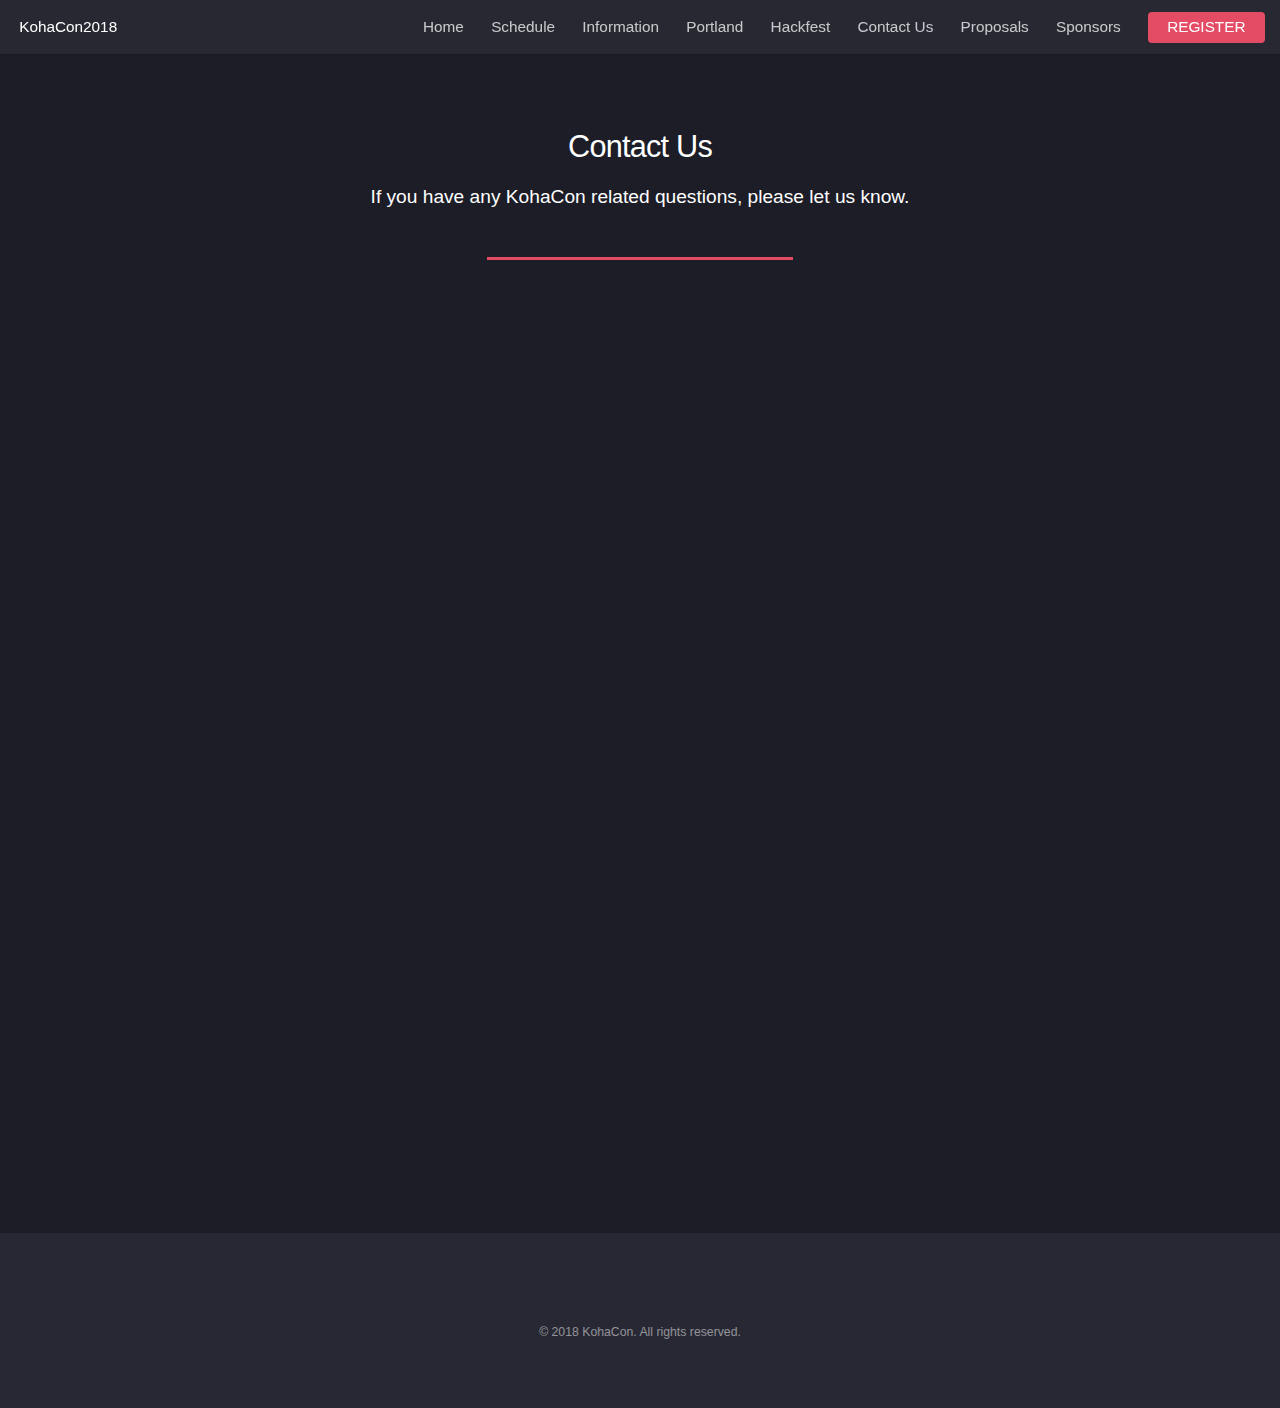
==== contactus.html @ a659f6de "Initial commit" ====
<!DOCTYPE HTML>
<!--
	Landed by HTML5 UP
	html5up.net | @ajlkn
	Free for personal and commercial use under the CCA 3.0 license (html5up.net/license)
-->
<html>
	<head>
		<title>Contact Us</title>
		<meta charset="utf-8" />
		<meta name="viewport" content="width=device-width, initial-scale=1" />
		<!--[if lte IE 8]><script src="assets/js/ie/html5shiv.js"></script><![endif]-->
		<link rel="stylesheet" href="assets/css/main.css" />
		<!--[if lte IE 9]><link rel="stylesheet" href="assets/css/ie9.css" /><![endif]-->
		<!--[if lte IE 8]><link rel="stylesheet" href="assets/css/ie8.css" /><![endif]-->
	</head>
	<body>
		<div id="page-wrapper">

			<!-- Header -->
				<header id="header">
					<h1 id="logo"><a href="index.html">KohaCon2018</a></h1>
					<nav id="nav">
						<ul>
							<li><a href="index.html">Home</a></li>
							<li><a href="schedule.html">Schedule</a></li>
							<li><a href="information.html">Information</a></li>
							<li><a href="portland.html">Portland</a></li>
							<li><a href="hackfest.html">Hackfest</a></li>
							<li><a href="contactus.html">Contact Us</a></li>
							<li><a href="proposals.html">Proposals</a></li>
							<li><a href="donations.html">Sponsors</a></li>

							<li><a href="register.html" class="button special">REGISTER</a></li>
						</ul>
					</nav>
				</header>

			<!-- Main -->
				<div id="main" class="wrapper style1">
					<div class="container">
						<header class="major">
							<h2>Contact Us</h2>
							<p>If you have any KohaCon related questions, please let us know.</p>
						</header>

						<!-- Content -->
							<section id="content">
								<div class="google-form">
								<iframe src="https://docs.google.com/forms/d/1QTYpqCBLuZ18MJgrO_ixpWnDklbpHomelHc7wBafeyw/viewform?embedded=true" width="1200" height="1000" frameborder="0" marginheight="0" marginwidth="0">Loading...</iframe>
								<div>
							</section>

					</div>
				</div>

			<!-- Footer -->
				<footer id="footer">
					
					<ul class="copyright">
						<li>&copy; 2018 KohaCon. All rights reserved.</li>
					</ul>
				</footer>

		</div>

		<!-- Scripts -->
			<script src="assets/js/jquery.min.js"></script>
			<script src="assets/js/jquery.scrolly.min.js"></script>
			<script src="assets/js/jquery.dropotron.min.js"></script>
			<script src="assets/js/jquery.scrollex.min.js"></script>
			<script src="assets/js/skel.min.js"></script>
			<script src="assets/js/util.js"></script>
			<!--[if lte IE 8]><script src="assets/js/ie/respond.min.js"></script><![endif]-->
			<script src="assets/js/main.js"></script>

	</body>
</html>
---- assets/css/main.css ----
@import url("font-awesome.min.css");

/*
	Landed by HTML5 UP
	html5up.net | @ajlkn
	Free for personal and commercial use under the CCA 3.0 license (html5up.net/license)
*/

/* Reset */

	html, body, div, span, applet, object, iframe, h1, h2, h3, h4, h5, h6, p, blockquote, pre, a, abbr, acronym, address, big, cite, code, del, dfn, em, img, ins, kbd, q, s, samp, small, strike, strong, sub, sup, tt, var, b, u, i, center, dl, dt, dd, ol, ul, li, fieldset, form, label, legend, table, caption, tbody, tfoot, thead, tr, th, td, article, aside, canvas, details, embed, figure, figcaption, footer, header, hgroup, menu, nav, output, ruby, section, summary, time, mark, audio, video {
		margin: 0;
		padding: 0;
		border: 0;
		font-size: 100%;
		font: inherit;
		vertical-align: baseline;
	}

	article, aside, details, figcaption, figure, footer, header, hgroup, menu, nav, section {
		display: block;
	}

	body {
		line-height: 1;
	}

	.content img {
		max-width: 100%;
	}
	
	ol, ul {
		list-style: none;
	}

	blockquote, q {
		quotes: none;
	}

	blockquote:before, blockquote:after, q:before, q:after {
		content: '';
		content: none;
	}

	table {
		border-collapse: collapse;
		border-spacing: 0;
	}

	body {
		-webkit-text-size-adjust: none;
	}

/* Box Model */

	*, *:before, *:after {
		-moz-box-sizing: border-box;
		-webkit-box-sizing: border-box;
		box-sizing: border-box;
	}

/* Containers */

	.container {
		margin-left: auto;
		margin-right: auto;
	}

	.container.\31 25\25 {
		width: 100%;
		max-width: 87.5em;
		min-width: 70em;
	}

	.container.\37 5\25 {
		width: 52.5em;
	}

	.container.\35 0\25 {
		width: 35em;
	}

	.container.\32 5\25 {
		width: 17.5em;
	}

	.container {
		width: 70em;
	}

	@media screen and (max-width: 1680px) {

		.container.\31 25\25 {
			width: 100%;
			max-width: 87.5em;
			min-width: 70em;
		}

		.container.\37 5\25 {
			width: 52.5em;
		}

		.container.\35 0\25 {
			width: 35em;
		}

		.container.\32 5\25 {
			width: 17.5em;
		}

		.container {
			width: 70em;
		}

	}

	@media screen and (max-width: 1280px) {

		.container.\31 25\25 {
			width: 100%;
			max-width: 112.5%;
			min-width: 90%;
		}

		.container.\37 5\25 {
			width: 67.5%;
		}

		.container.\35 0\25 {
			width: 45%;
		}

		.container.\32 5\25 {
			width: 22.5%;
		}

		.container {
			width: 90%;
		}

	}

	@media screen and (max-width: 980px) {

		.container.\31 25\25 {
			width: 100%;
			max-width: 125%;
			min-width: 100%;
		}

		.container.\37 5\25 {
			width: 75%;
		}

		.container.\35 0\25 {
			width: 50%;
		}

		.container.\32 5\25 {
			width: 25%;
		}

		.container {
			width: 100% !important;
		}

	}

	@media screen and (max-width: 736px) {

		.container.\31 25\25 {
			width: 100%;
			max-width: 125%;
			min-width: 100%;
		}

		.container.\37 5\25 {
			width: 75%;
		}

		.container.\35 0\25 {
			width: 50%;
		}

		.container.\32 5\25 {
			width: 25%;
		}

		.container {
			width: 100% !important;
		}

	}

	@media screen and (max-width: 480px) {

		.container.\31 25\25 {
			width: 100%;
			max-width: 125%;
			min-width: 100%;
		}

		.container.\37 5\25 {
			width: 75%;
		}

		.container.\35 0\25 {
			width: 50%;
		}

		.container.\32 5\25 {
			width: 25%;
		}

		.container {
			width: 100% !important;
		}

	}

/* Grid */

	.row {
		border-bottom: solid 1px transparent;
		-moz-box-sizing: border-box;
		-webkit-box-sizing: border-box;
		box-sizing: border-box;
	}

	.row > * {
		float: left;
		-moz-box-sizing: border-box;
		-webkit-box-sizing: border-box;
		box-sizing: border-box;
	}

	.row:after, .row:before {
		content: '';
		display: block;
		clear: both;
		height: 0;
	}

	.row.uniform > * > :first-child {
		margin-top: 0;
	}

	.row.uniform > * > :last-child {
		margin-bottom: 0;
	}

	.row.\30 \25 > * {
		padding: 0 0 0 0em;
	}

	.row.\30 \25 {
		margin: 0 0 -1px 0em;
	}

	.row.uniform.\30 \25 > * {
		padding: 0em 0 0 0em;
	}

	.row.uniform.\30 \25 {
		margin: 0em 0 -1px 0em;
	}

	.row > * {
		padding: 0 0 0 2.5em;
	}

	.row {
		margin: 0 0 -1px -2.5em;
	}

	.row.uniform > * {
		padding: 2.5em 0 0 2.5em;
	}

	.row.uniform {
		margin: -2.5em 0 -1px -2.5em;
	}

	.row.\32 00\25 > * {
		padding: 0 0 0 5em;
	}

	.row.\32 00\25 {
		margin: 0 0 -1px -5em;
	}

	.row.uniform.\32 00\25 > * {
		padding: 5em 0 0 5em;
	}

	.row.uniform.\32 00\25 {
		margin: -5em 0 -1px -5em;
	}

	.row.\31 50\25 > * {
		padding: 0 0 0 3.75em;
	}

	.row.\31 50\25 {
		margin: 0 0 -1px -3.75em;
	}

	.row.uniform.\31 50\25 > * {
		padding: 3.75em 0 0 3.75em;
	}

	.row.uniform.\31 50\25 {
		margin: -3.75em 0 -1px -3.75em;
	}

	.row.\35 0\25 > * {
		padding: 0 0 0 1.25em;
	}

	.row.\35 0\25 {
		margin: 0 0 -1px -1.25em;
	}

	.row.uniform.\35 0\25 > * {
		padding: 1.25em 0 0 1.25em;
	}

	.row.uniform.\35 0\25 {
		margin: -1.25em 0 -1px -1.25em;
	}

	.row.\32 5\25 > * {
		padding: 0 0 0 0.625em;
	}

	.row.\32 5\25 {
		margin: 0 0 -1px -0.625em;
	}

	.row.uniform.\32 5\25 > * {
		padding: 0.625em 0 0 0.625em;
	}

	.row.uniform.\32 5\25 {
		margin: -0.625em 0 -1px -0.625em;
	}

	.\31 2u, .\31 2u\24 {
		width: 100%;
		clear: none;
		margin-left: 0;
	}

	.\31 1u, .\31 1u\24 {
		width: 91.6666666667%;
		clear: none;
		margin-left: 0;
	}

	.\31 0u, .\31 0u\24 {
		width: 83.3333333333%;
		clear: none;
		margin-left: 0;
	}

	.\39 u, .\39 u\24 {
		width: 75%;
		clear: none;
		margin-left: 0;
	}

	.\38 u, .\38 u\24 {
		width: 66.6666666667%;
		clear: none;
		margin-left: 0;
	}

	.\37 u, .\37 u\24 {
		width: 58.3333333333%;
		clear: none;
		margin-left: 0;
	}

	.\36 u, .\36 u\24 {
		width: 50%;
		clear: none;
		margin-left: 0;
	}

	.\35 u, .\35 u\24 {
		width: 41.6666666667%;
		clear: none;
		margin-left: 0;
	}

	.\34 u, .\34 u\24 {
		width: 33.3333333333%;
		clear: none;
		margin-left: 0;
	}

	.\33 u, .\33 u\24 {
		width: 25%;
		clear: none;
		margin-left: 0;
	}

	.\32 u, .\32 u\24 {
		width: 16.6666666667%;
		clear: none;
		margin-left: 0;
	}

	.\31 u, .\31 u\24 {
		width: 8.3333333333%;
		clear: none;
		margin-left: 0;
	}

	.\31 2u\24 + *,
	.\31 1u\24 + *,
	.\31 0u\24 + *,
	.\39 u\24 + *,
	.\38 u\24 + *,
	.\37 u\24 + *,
	.\36 u\24 + *,
	.\35 u\24 + *,
	.\34 u\24 + *,
	.\33 u\24 + *,
	.\32 u\24 + *,
	.\31 u\24 + * {
		clear: left;
	}

	.\-11u {
		margin-left: 91.66667%;
	}

	.\-10u {
		margin-left: 83.33333%;
	}

	.\-9u {
		margin-left: 75%;
	}

	.\-8u {
		margin-left: 66.66667%;
	}

	.\-7u {
		margin-left: 58.33333%;
	}

	.\-6u {
		margin-left: 50%;
	}

	.\-5u {
		margin-left: 41.66667%;
	}

	.\-4u {
		margin-left: 33.33333%;
	}

	.\-3u {
		margin-left: 25%;
	}

	.\-2u {
		margin-left: 16.66667%;
	}

	.\-1u {
		margin-left: 8.33333%;
	}

	@media screen and (max-width: 1680px) {

		.row > * {
			padding: 0 0 0 2.5em;
		}

		.row {
			margin: 0 0 -1px -2.5em;
		}

		.row.uniform > * {
			padding: 2.5em 0 0 2.5em;
		}

		.row.uniform {
			margin: -2.5em 0 -1px -2.5em;
		}

		.row.\32 00\25 > * {
			padding: 0 0 0 5em;
		}

		.row.\32 00\25 {
			margin: 0 0 -1px -5em;
		}

		.row.uniform.\32 00\25 > * {
			padding: 5em 0 0 5em;
		}

		.row.uniform.\32 00\25 {
			margin: -5em 0 -1px -5em;
		}

		.row.\31 50\25 > * {
			padding: 0 0 0 3.75em;
		}

		.row.\31 50\25 {
			margin: 0 0 -1px -3.75em;
		}

		.row.uniform.\31 50\25 > * {
			padding: 3.75em 0 0 3.75em;
		}

		.row.uniform.\31 50\25 {
			margin: -3.75em 0 -1px -3.75em;
		}

		.row.\35 0\25 > * {
			padding: 0 0 0 1.25em;
		}

		.row.\35 0\25 {
			margin: 0 0 -1px -1.25em;
		}

		.row.uniform.\35 0\25 > * {
			padding: 1.25em 0 0 1.25em;
		}

		.row.uniform.\35 0\25 {
			margin: -1.25em 0 -1px -1.25em;
		}

		.row.\32 5\25 > * {
			padding: 0 0 0 0.625em;
		}

		.row.\32 5\25 {
			margin: 0 0 -1px -0.625em;
		}

		.row.uniform.\32 5\25 > * {
			padding: 0.625em 0 0 0.625em;
		}

		.row.uniform.\32 5\25 {
			margin: -0.625em 0 -1px -0.625em;
		}

		.\31 2u\28xlarge\29, .\31 2u\24\28xlarge\29 {
			width: 100%;
			clear: none;
			margin-left: 0;
		}

		.\31 1u\28xlarge\29, .\31 1u\24\28xlarge\29 {
			width: 91.6666666667%;
			clear: none;
			margin-left: 0;
		}

		.\31 0u\28xlarge\29, .\31 0u\24\28xlarge\29 {
			width: 83.3333333333%;
			clear: none;
			margin-left: 0;
		}

		.\39 u\28xlarge\29, .\39 u\24\28xlarge\29 {
			width: 75%;
			clear: none;
			margin-left: 0;
		}

		.\38 u\28xlarge\29, .\38 u\24\28xlarge\29 {
			width: 66.6666666667%;
			clear: none;
			margin-left: 0;
		}

		.\37 u\28xlarge\29, .\37 u\24\28xlarge\29 {
			width: 58.3333333333%;
			clear: none;
			margin-left: 0;
		}

		.\36 u\28xlarge\29, .\36 u\24\28xlarge\29 {
			width: 50%;
			clear: none;
			margin-left: 0;
		}

		.\35 u\28xlarge\29, .\35 u\24\28xlarge\29 {
			width: 41.6666666667%;
			clear: none;
			margin-left: 0;
		}

		.\34 u\28xlarge\29, .\34 u\24\28xlarge\29 {
			width: 33.3333333333%;
			clear: none;
			margin-left: 0;
		}

		.\33 u\28xlarge\29, .\33 u\24\28xlarge\29 {
			width: 25%;
			clear: none;
			margin-left: 0;
		}

		.\32 u\28xlarge\29, .\32 u\24\28xlarge\29 {
			width: 16.6666666667%;
			clear: none;
			margin-left: 0;
		}

		.\31 u\28xlarge\29, .\31 u\24\28xlarge\29 {
			width: 8.3333333333%;
			clear: none;
			margin-left: 0;
		}

		.\31 2u\24\28xlarge\29 + *,
		.\31 1u\24\28xlarge\29 + *,
		.\31 0u\24\28xlarge\29 + *,
		.\39 u\24\28xlarge\29 + *,
		.\38 u\24\28xlarge\29 + *,
		.\37 u\24\28xlarge\29 + *,
		.\36 u\24\28xlarge\29 + *,
		.\35 u\24\28xlarge\29 + *,
		.\34 u\24\28xlarge\29 + *,
		.\33 u\24\28xlarge\29 + *,
		.\32 u\24\28xlarge\29 + *,
		.\31 u\24\28xlarge\29 + * {
			clear: left;
		}

		.\-11u\28xlarge\29 {
			margin-left: 91.66667%;
		}

		.\-10u\28xlarge\29 {
			margin-left: 83.33333%;
		}

		.\-9u\28xlarge\29 {
			margin-left: 75%;
		}

		.\-8u\28xlarge\29 {
			margin-left: 66.66667%;
		}

		.\-7u\28xlarge\29 {
			margin-left: 58.33333%;
		}

		.\-6u\28xlarge\29 {
			margin-left: 50%;
		}

		.\-5u\28xlarge\29 {
			margin-left: 41.66667%;
		}

		.\-4u\28xlarge\29 {
			margin-left: 33.33333%;
		}

		.\-3u\28xlarge\29 {
			margin-left: 25%;
		}

		.\-2u\28xlarge\29 {
			margin-left: 16.66667%;
		}

		.\-1u\28xlarge\29 {
			margin-left: 8.33333%;
		}

	}

	@media screen and (max-width: 1280px) {

		.row > * {
			padding: 0 0 0 2.5em;
		}

		.row {
			margin: 0 0 -1px -2.5em;
		}

		.row.uniform > * {
			padding: 2.5em 0 0 2.5em;
		}

		.row.uniform {
			margin: -2.5em 0 -1px -2.5em;
		}

		.row.\32 00\25 > * {
			padding: 0 0 0 5em;
		}

		.row.\32 00\25 {
			margin: 0 0 -1px -5em;
		}

		.row.uniform.\32 00\25 > * {
			padding: 5em 0 0 5em;
		}

		.row.uniform.\32 00\25 {
			margin: -5em 0 -1px -5em;
		}

		.row.\31 50\25 > * {
			padding: 0 0 0 3.75em;
		}

		.row.\31 50\25 {
			margin: 0 0 -1px -3.75em;
		}

		.row.uniform.\31 50\25 > * {
			padding: 3.75em 0 0 3.75em;
		}

		.row.uniform.\31 50\25 {
			margin: -3.75em 0 -1px -3.75em;
		}

		.row.\35 0\25 > * {
			padding: 0 0 0 1.25em;
		}

		.row.\35 0\25 {
			margin: 0 0 -1px -1.25em;
		}

		.row.uniform.\35 0\25 > * {
			padding: 1.25em 0 0 1.25em;
		}

		.row.uniform.\35 0\25 {
			margin: -1.25em 0 -1px -1.25em;
		}

		.row.\32 5\25 > * {
			padding: 0 0 0 0.625em;
		}

		.row.\32 5\25 {
			margin: 0 0 -1px -0.625em;
		}

		.row.uniform.\32 5\25 > * {
			padding: 0.625em 0 0 0.625em;
		}

		.row.uniform.\32 5\25 {
			margin: -0.625em 0 -1px -0.625em;
		}

		.\31 2u\28large\29, .\31 2u\24\28large\29 {
			width: 100%;
			clear: none;
			margin-left: 0;
		}

		.\31 1u\28large\29, .\31 1u\24\28large\29 {
			width: 91.6666666667%;
			clear: none;
			margin-left: 0;
		}

		.\31 0u\28large\29, .\31 0u\24\28large\29 {
			width: 83.3333333333%;
			clear: none;
			margin-left: 0;
		}

		.\39 u\28large\29, .\39 u\24\28large\29 {
			width: 75%;
			clear: none;
			margin-left: 0;
		}

		.\38 u\28large\29, .\38 u\24\28large\29 {
			width: 66.6666666667%;
			clear: none;
			margin-left: 0;
		}

		.\37 u\28large\29, .\37 u\24\28large\29 {
			width: 58.3333333333%;
			clear: none;
			margin-left: 0;
		}

		.\36 u\28large\29, .\36 u\24\28large\29 {
			width: 50%;
			clear: none;
			margin-left: 0;
		}

		.\35 u\28large\29, .\35 u\24\28large\29 {
			width: 41.6666666667%;
			clear: none;
			margin-left: 0;
		}

		.\34 u\28large\29, .\34 u\24\28large\29 {
			width: 33.3333333333%;
			clear: none;
			margin-left: 0;
		}

		.\33 u\28large\29, .\33 u\24\28large\29 {
			width: 25%;
			clear: none;
			margin-left: 0;
		}

		.\32 u\28large\29, .\32 u\24\28large\29 {
			width: 16.6666666667%;
			clear: none;
			margin-left: 0;
		}

		.\31 u\28large\29, .\31 u\24\28large\29 {
			width: 8.3333333333%;
			clear: none;
			margin-left: 0;
		}

		.\31 2u\24\28large\29 + *,
		.\31 1u\24\28large\29 + *,
		.\31 0u\24\28large\29 + *,
		.\39 u\24\28large\29 + *,
		.\38 u\24\28large\29 + *,
		.\37 u\24\28large\29 + *,
		.\36 u\24\28large\29 + *,
		.\35 u\24\28large\29 + *,
		.\34 u\24\28large\29 + *,
		.\33 u\24\28large\29 + *,
		.\32 u\24\28large\29 + *,
		.\31 u\24\28large\29 + * {
			clear: left;
		}

		.\-11u\28large\29 {
			margin-left: 91.66667%;
		}

		.\-10u\28large\29 {
			margin-left: 83.33333%;
		}

		.\-9u\28large\29 {
			margin-left: 75%;
		}

		.\-8u\28large\29 {
			margin-left: 66.66667%;
		}

		.\-7u\28large\29 {
			margin-left: 58.33333%;
		}

		.\-6u\28large\29 {
			margin-left: 50%;
		}

		.\-5u\28large\29 {
			margin-left: 41.66667%;
		}

		.\-4u\28large\29 {
			margin-left: 33.33333%;
		}

		.\-3u\28large\29 {
			margin-left: 25%;
		}

		.\-2u\28large\29 {
			margin-left: 16.66667%;
		}

		.\-1u\28large\29 {
			margin-left: 8.33333%;
		}

	}

	@media screen and (max-width: 980px) {

		.row > * {
			padding: 0 0 0 2.5em;
		}

		.row {
			margin: 0 0 -1px -2.5em;
		}

		.row.uniform > * {
			padding: 2.5em 0 0 2.5em;
		}

		.row.uniform {
			margin: -2.5em 0 -1px -2.5em;
		}

		.row.\32 00\25 > * {
			padding: 0 0 0 5em;
		}

		.row.\32 00\25 {
			margin: 0 0 -1px -5em;
		}

		.row.uniform.\32 00\25 > * {
			padding: 5em 0 0 5em;
		}

		.row.uniform.\32 00\25 {
			margin: -5em 0 -1px -5em;
		}

		.row.\31 50\25 > * {
			padding: 0 0 0 3.75em;
		}

		.row.\31 50\25 {
			margin: 0 0 -1px -3.75em;
		}

		.row.uniform.\31 50\25 > * {
			padding: 3.75em 0 0 3.75em;
		}

		.row.uniform.\31 50\25 {
			margin: -3.75em 0 -1px -3.75em;
		}

		.row.\35 0\25 > * {
			padding: 0 0 0 1.25em;
		}

		.row.\35 0\25 {
			margin: 0 0 -1px -1.25em;
		}

		.row.uniform.\35 0\25 > * {
			padding: 1.25em 0 0 1.25em;
		}

		.row.uniform.\35 0\25 {
			margin: -1.25em 0 -1px -1.25em;
		}

		.row.\32 5\25 > * {
			padding: 0 0 0 0.625em;
		}

		.row.\32 5\25 {
			margin: 0 0 -1px -0.625em;
		}

		.row.uniform.\32 5\25 > * {
			padding: 0.625em 0 0 0.625em;
		}

		.row.uniform.\32 5\25 {
			margin: -0.625em 0 -1px -0.625em;
		}

		.\31 2u\28medium\29, .\31 2u\24\28medium\29 {
			width: 100%;
			clear: none;
			margin-left: 0;
		}

		.\31 1u\28medium\29, .\31 1u\24\28medium\29 {
			width: 91.6666666667%;
			clear: none;
			margin-left: 0;
		}

		.\31 0u\28medium\29, .\31 0u\24\28medium\29 {
			width: 83.3333333333%;
			clear: none;
			margin-left: 0;
		}

		.\39 u\28medium\29, .\39 u\24\28medium\29 {
			width: 75%;
			clear: none;
			margin-left: 0;
		}

		.\38 u\28medium\29, .\38 u\24\28medium\29 {
			width: 66.6666666667%;
			clear: none;
			margin-left: 0;
		}

		.\37 u\28medium\29, .\37 u\24\28medium\29 {
			width: 58.3333333333%;
			clear: none;
			margin-left: 0;
		}

		.\36 u\28medium\29, .\36 u\24\28medium\29 {
			width: 50%;
			clear: none;
			margin-left: 0;
		}

		.\35 u\28medium\29, .\35 u\24\28medium\29 {
			width: 41.6666666667%;
			clear: none;
			margin-left: 0;
		}

		.\34 u\28medium\29, .\34 u\24\28medium\29 {
			width: 33.3333333333%;
			clear: none;
			margin-left: 0;
		}

		.\33 u\28medium\29, .\33 u\24\28medium\29 {
			width: 25%;
			clear: none;
			margin-left: 0;
		}

		.\32 u\28medium\29, .\32 u\24\28medium\29 {
			width: 16.6666666667%;
			clear: none;
			margin-left: 0;
		}

		.\31 u\28medium\29, .\31 u\24\28medium\29 {
			width: 8.3333333333%;
			clear: none;
			margin-left: 0;
		}

		.\31 2u\24\28medium\29 + *,
		.\31 1u\24\28medium\29 + *,
		.\31 0u\24\28medium\29 + *,
		.\39 u\24\28medium\29 + *,
		.\38 u\24\28medium\29 + *,
		.\37 u\24\28medium\29 + *,
		.\36 u\24\28medium\29 + *,
		.\35 u\24\28medium\29 + *,
		.\34 u\24\28medium\29 + *,
		.\33 u\24\28medium\29 + *,
		.\32 u\24\28medium\29 + *,
		.\31 u\24\28medium\29 + * {
			clear: left;
		}

		.\-11u\28medium\29 {
			margin-left: 91.66667%;
		}

		.\-10u\28medium\29 {
			margin-left: 83.33333%;
		}

		.\-9u\28medium\29 {
			margin-left: 75%;
		}

		.\-8u\28medium\29 {
			margin-left: 66.66667%;
		}

		.\-7u\28medium\29 {
			margin-left: 58.33333%;
		}

		.\-6u\28medium\29 {
			margin-left: 50%;
		}

		.\-5u\28medium\29 {
			margin-left: 41.66667%;
		}

		.\-4u\28medium\29 {
			margin-left: 33.33333%;
		}

		.\-3u\28medium\29 {
			margin-left: 25%;
		}

		.\-2u\28medium\29 {
			margin-left: 16.66667%;
		}

		.\-1u\28medium\29 {
			margin-left: 8.33333%;
		}

	}

	@media screen and (max-width: 736px) {

		.row > * {
			padding: 0 0 0 2.5em;
		}

		.row {
			margin: 0 0 -1px -2.5em;
		}

		.row.uniform > * {
			padding: 2.5em 0 0 2.5em;
		}

		.row.uniform {
			margin: -2.5em 0 -1px -2.5em;
		}

		.row.\32 00\25 > * {
			padding: 0 0 0 5em;
		}

		.row.\32 00\25 {
			margin: 0 0 -1px -5em;
		}

		.row.uniform.\32 00\25 > * {
			padding: 5em 0 0 5em;
		}

		.row.uniform.\32 00\25 {
			margin: -5em 0 -1px -5em;
		}

		.row.\31 50\25 > * {
			padding: 0 0 0 3.75em;
		}

		.row.\31 50\25 {
			margin: 0 0 -1px -3.75em;
		}

		.row.uniform.\31 50\25 > * {
			padding: 3.75em 0 0 3.75em;
		}

		.row.uniform.\31 50\25 {
			margin: -3.75em 0 -1px -3.75em;
		}

		.row.\35 0\25 > * {
			padding: 0 0 0 1.25em;
		}

		.row.\35 0\25 {
			margin: 0 0 -1px -1.25em;
		}

		.row.uniform.\35 0\25 > * {
			padding: 1.25em 0 0 1.25em;
		}

		.row.uniform.\35 0\25 {
			margin: -1.25em 0 -1px -1.25em;
		}

		.row.\32 5\25 > * {
			padding: 0 0 0 0.625em;
		}

		.row.\32 5\25 {
			margin: 0 0 -1px -0.625em;
		}

		.row.uniform.\32 5\25 > * {
			padding: 0.625em 0 0 0.625em;
		}

		.row.uniform.\32 5\25 {
			margin: -0.625em 0 -1px -0.625em;
		}

		.\31 2u\28small\29, .\31 2u\24\28small\29 {
			width: 100%;
			clear: none;
			margin-left: 0;
		}

		.\31 1u\28small\29, .\31 1u\24\28small\29 {
			width: 91.6666666667%;
			clear: none;
			margin-left: 0;
		}

		.\31 0u\28small\29, .\31 0u\24\28small\29 {
			width: 83.3333333333%;
			clear: none;
			margin-left: 0;
		}

		.\39 u\28small\29, .\39 u\24\28small\29 {
			width: 75%;
			clear: none;
			margin-left: 0;
		}

		.\38 u\28small\29, .\38 u\24\28small\29 {
			width: 66.6666666667%;
			clear: none;
			margin-left: 0;
		}

		.\37 u\28small\29, .\37 u\24\28small\29 {
			width: 58.3333333333%;
			clear: none;
			margin-left: 0;
		}

		.\36 u\28small\29, .\36 u\24\28small\29 {
			width: 50%;
			clear: none;
			margin-left: 0;
		}

		.\35 u\28small\29, .\35 u\24\28small\29 {
			width: 41.6666666667%;
			clear: none;
			margin-left: 0;
		}

		.\34 u\28small\29, .\34 u\24\28small\29 {
			width: 33.3333333333%;
			clear: none;
			margin-left: 0;
		}

		.\33 u\28small\29, .\33 u\24\28small\29 {
			width: 25%;
			clear: none;
			margin-left: 0;
		}

		.\32 u\28small\29, .\32 u\24\28small\29 {
			width: 16.6666666667%;
			clear: none;
			margin-left: 0;
		}

		.\31 u\28small\29, .\31 u\24\28small\29 {
			width: 8.3333333333%;
			clear: none;
			margin-left: 0;
		}

		.\31 2u\24\28small\29 + *,
		.\31 1u\24\28small\29 + *,
		.\31 0u\24\28small\29 + *,
		.\39 u\24\28small\29 + *,
		.\38 u\24\28small\29 + *,
		.\37 u\24\28small\29 + *,
		.\36 u\24\28small\29 + *,
		.\35 u\24\28small\29 + *,
		.\34 u\24\28small\29 + *,
		.\33 u\24\28small\29 + *,
		.\32 u\24\28small\29 + *,
		.\31 u\24\28small\29 + * {
			clear: left;
		}

		.\-11u\28small\29 {
			margin-left: 91.66667%;
		}

		.\-10u\28small\29 {
			margin-left: 83.33333%;
		}

		.\-9u\28small\29 {
			margin-left: 75%;
		}

		.\-8u\28small\29 {
			margin-left: 66.66667%;
		}

		.\-7u\28small\29 {
			margin-left: 58.33333%;
		}

		.\-6u\28small\29 {
			margin-left: 50%;
		}

		.\-5u\28small\29 {
			margin-left: 41.66667%;
		}

		.\-4u\28small\29 {
			margin-left: 33.33333%;
		}

		.\-3u\28small\29 {
			margin-left: 25%;
		}

		.\-2u\28small\29 {
			margin-left: 16.66667%;
		}

		.\-1u\28small\29 {
			margin-left: 8.33333%;
		}

	}

	@media screen and (max-width: 480px) {

		.row > * {
			padding: 0 0 0 2.5em;
		}

		.row {
			margin: 0 0 -1px -2.5em;
		}

		.row.uniform > * {
			padding: 2.5em 0 0 2.5em;
		}

		.row.uniform {
			margin: -2.5em 0 -1px -2.5em;
		}

		.row.\32 00\25 > * {
			padding: 0 0 0 5em;
		}

		.row.\32 00\25 {
			margin: 0 0 -1px -5em;
		}

		.row.uniform.\32 00\25 > * {
			padding: 5em 0 0 5em;
		}

		.row.uniform.\32 00\25 {
			margin: -5em 0 -1px -5em;
		}

		.row.\31 50\25 > * {
			padding: 0 0 0 3.75em;
		}

		.row.\31 50\25 {
			margin: 0 0 -1px -3.75em;
		}

		.row.uniform.\31 50\25 > * {
			padding: 3.75em 0 0 3.75em;
		}

		.row.uniform.\31 50\25 {
			margin: -3.75em 0 -1px -3.75em;
		}

		.row.\35 0\25 > * {
			padding: 0 0 0 1.25em;
		}

		.row.\35 0\25 {
			margin: 0 0 -1px -1.25em;
		}

		.row.uniform.\35 0\25 > * {
			padding: 1.25em 0 0 1.25em;
		}

		.row.uniform.\35 0\25 {
			margin: -1.25em 0 -1px -1.25em;
		}

		.row.\32 5\25 > * {
			padding: 0 0 0 0.625em;
		}

		.row.\32 5\25 {
			margin: 0 0 -1px -0.625em;
		}

		.row.uniform.\32 5\25 > * {
			padding: 0.625em 0 0 0.625em;
		}

		.row.uniform.\32 5\25 {
			margin: -0.625em 0 -1px -0.625em;
		}

		.\31 2u\28xsmall\29, .\31 2u\24\28xsmall\29 {
			width: 100%;
			clear: none;
			margin-left: 0;
		}

		.\31 1u\28xsmall\29, .\31 1u\24\28xsmall\29 {
			width: 91.6666666667%;
			clear: none;
			margin-left: 0;
		}

		.\31 0u\28xsmall\29, .\31 0u\24\28xsmall\29 {
			width: 83.3333333333%;
			clear: none;
			margin-left: 0;
		}

		.\39 u\28xsmall\29, .\39 u\24\28xsmall\29 {
			width: 75%;
			clear: none;
			margin-left: 0;
		}

		.\38 u\28xsmall\29, .\38 u\24\28xsmall\29 {
			width: 66.6666666667%;
			clear: none;
			margin-left: 0;
		}

		.\37 u\28xsmall\29, .\37 u\24\28xsmall\29 {
			width: 58.3333333333%;
			clear: none;
			margin-left: 0;
		}

		.\36 u\28xsmall\29, .\36 u\24\28xsmall\29 {
			width: 50%;
			clear: none;
			margin-left: 0;
		}

		.\35 u\28xsmall\29, .\35 u\24\28xsmall\29 {
			width: 41.6666666667%;
			clear: none;
			margin-left: 0;
		}

		.\34 u\28xsmall\29, .\34 u\24\28xsmall\29 {
			width: 33.3333333333%;
			clear: none;
			margin-left: 0;
		}

		.\33 u\28xsmall\29, .\33 u\24\28xsmall\29 {
			width: 25%;
			clear: none;
			margin-left: 0;
		}

		.\32 u\28xsmall\29, .\32 u\24\28xsmall\29 {
			width: 16.6666666667%;
			clear: none;
			margin-left: 0;
		}

		.\31 u\28xsmall\29, .\31 u\24\28xsmall\29 {
			width: 8.3333333333%;
			clear: none;
			margin-left: 0;
		}

		.\31 2u\24\28xsmall\29 + *,
		.\31 1u\24\28xsmall\29 + *,
		.\31 0u\24\28xsmall\29 + *,
		.\39 u\24\28xsmall\29 + *,
		.\38 u\24\28xsmall\29 + *,
		.\37 u\24\28xsmall\29 + *,
		.\36 u\24\28xsmall\29 + *,
		.\35 u\24\28xsmall\29 + *,
		.\34 u\24\28xsmall\29 + *,
		.\33 u\24\28xsmall\29 + *,
		.\32 u\24\28xsmall\29 + *,
		.\31 u\24\28xsmall\29 + * {
			clear: left;
		}

		.\-11u\28xsmall\29 {
			margin-left: 91.66667%;
		}

		.\-10u\28xsmall\29 {
			margin-left: 83.33333%;
		}

		.\-9u\28xsmall\29 {
			margin-left: 75%;
		}

		.\-8u\28xsmall\29 {
			margin-left: 66.66667%;
		}

		.\-7u\28xsmall\29 {
			margin-left: 58.33333%;
		}

		.\-6u\28xsmall\29 {
			margin-left: 50%;
		}

		.\-5u\28xsmall\29 {
			margin-left: 41.66667%;
		}

		.\-4u\28xsmall\29 {
			margin-left: 33.33333%;
		}

		.\-3u\28xsmall\29 {
			margin-left: 25%;
		}

		.\-2u\28xsmall\29 {
			margin-left: 16.66667%;
		}

		.\-1u\28xsmall\29 {
			margin-left: 8.33333%;
		}

	}

/* Basic */

	html, body {
		background: #1c1d26;
	}

	body.is-loading *, body.is-loading *:before, body.is-loading *:after {
		-moz-animation: none !important;
		-webkit-animation: none !important;
		-ms-animation: none !important;
		animation: none !important;
		-moz-transition: none !important;
		-webkit-transition: none !important;
		-ms-transition: none !important;
		transition: none !important;
	}

	body, input, select, textarea {
		color: rgba(255, 255, 255, 0.75);
		font-family: "Roboto", Helvetica, sans-serif;
		font-size: 15pt;
		font-weight: 100;
		line-height: 1.75em;
	}

	a {
		-moz-transition: border-color 0.2s ease-in-out, color 0.2s ease-in-out;
		-webkit-transition: border-color 0.2s ease-in-out, color 0.2s ease-in-out;
		-ms-transition: border-color 0.2s ease-in-out, color 0.2s ease-in-out;
		transition: border-color 0.2s ease-in-out, color 0.2s ease-in-out;
		border-bottom: dotted 1px;
		color: #e44c65;
		text-decoration: none;
	}

		a:hover {
			color: #e44c65 !important;
			border-bottom-color: transparent;
		}

	strong, b {
		color: #ffffff;
		font-weight: 300;
	}

	em, i {
		font-style: italic;
	}

	p {
		margin: 0 0 2em 0;
	}

	h1, h2, h3, h4, h5, h6 {
		color: #ffffff;
		font-weight: 300;
		line-height: 1em;
		margin: 0 0 1em 0;
	}

		h1 a, h2 a, h3 a, h4 a, h5 a, h6 a {
			color: inherit;
			border: 0;
		}

	h2 {
		font-size: 2em;
		line-height: 1.5em;
		letter-spacing: -0.025em;
	}

	h3 {
		font-size: 1.35em;
		line-height: 1.5em;
	}

	h4 {
		font-size: 1.1em;
		line-height: 1.5em;
	}

	h5 {
		font-size: 0.9em;
		line-height: 1.5em;
	}

	h6 {
		font-size: 0.7em;
		line-height: 1.5em;
	}

	sub {
		font-size: 0.8em;
		position: relative;
		top: 0.5em;
	}

	sup {
		font-size: 0.8em;
		position: relative;
		top: -0.5em;
	}

	hr {
		border: 0;
		border-bottom: solid 1px rgba(255, 255, 255, 0.3);
		margin: 3em 0;
	}

		hr.major {
			margin: 4em 0;
		}

	blockquote {
		border-left: solid 4px rgba(255, 255, 255, 0.3);
		font-style: italic;
		margin: 0 0 2em 0;
		padding: 0.5em 0 0.5em 2em;
	}

	code {
		background: rgba(255, 255, 255, 0.075);
		border-radius: 4px;
		font-family: "Courier New", monospace;
		font-size: 0.9em;
		margin: 0 0.25em;
		padding: 0.25em 0.65em;
	}

	pre {
		-webkit-overflow-scrolling: touch;
		font-family: "Courier New", monospace;
		font-size: 0.9em;
		margin: 0 0 2em 0;
	}

		pre code {
			display: block;
			line-height: 1.75em;
			padding: 1em 1.5em;
			overflow-x: auto;
		}

	.align-left {
		text-align: left;
	}

	.align-center {
		text-align: center;
	}

	.align-right {
		text-align: right;
	}

/* Loader */

	@-moz-keyframes spinner-show {
		0% {
			opacity: 0;
		}

		100% {
			opacity: 1;
		}
	}

	@-webkit-keyframes spinner-show {
		0% {
			opacity: 0;
		}

		100% {
			opacity: 1;
		}
	}

	@-ms-keyframes spinner-show {
		0% {
			opacity: 0;
		}

		100% {
			opacity: 1;
		}
	}

	@keyframes spinner-show {
		0% {
			opacity: 0;
		}

		100% {
			opacity: 1;
		}
	}

	@-moz-keyframes spinner-hide {
		0% {
			color: rgba(255, 255, 255, 0.15);
			z-index: 100001;
			-moz-transform: scale(1) rotate(0deg);
			-webkit-transform: scale(1) rotate(0deg);
			-ms-transform: scale(1) rotate(0deg);
			transform: scale(1) rotate(0deg);
		}

		99% {
			color: #1c1d26;
			z-index: 100001;
			-moz-transform: scale(0.5) rotate(360deg);
			-webkit-transform: scale(0.5) rotate(360deg);
			-ms-transform: scale(0.5) rotate(360deg);
			transform: scale(0.5) rotate(360deg);
		}

		100% {
			color: #1c1d26;
			z-index: -1;
			-moz-transform: scale(0.5) rotate(360deg);
			-webkit-transform: scale(0.5) rotate(360deg);
			-ms-transform: scale(0.5) rotate(360deg);
			transform: scale(0.5) rotate(360deg);
		}
	}

	@-webkit-keyframes spinner-hide {
		0% {
			color: rgba(255, 255, 255, 0.15);
			z-index: 100001;
			-moz-transform: scale(1) rotate(0deg);
			-webkit-transform: scale(1) rotate(0deg);
			-ms-transform: scale(1) rotate(0deg);
			transform: scale(1) rotate(0deg);
		}

		99% {
			color: #1c1d26;
			z-index: 100001;
			-moz-transform: scale(0.5) rotate(360deg);
			-webkit-transform: scale(0.5) rotate(360deg);
			-ms-transform: scale(0.5) rotate(360deg);
			transform: scale(0.5) rotate(360deg);
		}

		100% {
			color: #1c1d26;
			z-index: -1;
			-moz-transform: scale(0.5) rotate(360deg);
			-webkit-transform: scale(0.5) rotate(360deg);
			-ms-transform: scale(0.5) rotate(360deg);
			transform: scale(0.5) rotate(360deg);
		}
	}

	@-ms-keyframes spinner-hide {
		0% {
			color: rgba(255, 255, 255, 0.15);
			z-index: 100001;
			-moz-transform: scale(1) rotate(0deg);
			-webkit-transform: scale(1) rotate(0deg);
			-ms-transform: scale(1) rotate(0deg);
			transform: scale(1) rotate(0deg);
		}

		99% {
			color: #1c1d26;
			z-index: 100001;
			-moz-transform: scale(0.5) rotate(360deg);
			-webkit-transform: scale(0.5) rotate(360deg);
			-ms-transform: scale(0.5) rotate(360deg);
			transform: scale(0.5) rotate(360deg);
		}

		100% {
			color: #1c1d26;
			z-index: -1;
			-moz-transform: scale(0.5) rotate(360deg);
			-webkit-transform: scale(0.5) rotate(360deg);
			-ms-transform: scale(0.5) rotate(360deg);
			transform: scale(0.5) rotate(360deg);
		}
	}

	@keyframes spinner-hide {
		0% {
			color: rgba(255, 255, 255, 0.15);
			z-index: 100001;
			-moz-transform: scale(1) rotate(0deg);
			-webkit-transform: scale(1) rotate(0deg);
			-ms-transform: scale(1) rotate(0deg);
			transform: scale(1) rotate(0deg);
		}

		99% {
			color: #1c1d26;
			z-index: 100001;
			-moz-transform: scale(0.5) rotate(360deg);
			-webkit-transform: scale(0.5) rotate(360deg);
			-ms-transform: scale(0.5) rotate(360deg);
			transform: scale(0.5) rotate(360deg);
		}

		100% {
			color: #1c1d26;
			z-index: -1;
			-moz-transform: scale(0.5) rotate(360deg);
			-webkit-transform: scale(0.5) rotate(360deg);
			-ms-transform: scale(0.5) rotate(360deg);
			transform: scale(0.5) rotate(360deg);
		}
	}

	@-moz-keyframes spinner-rotate {
		0% {
			-moz-transform: scale(1) rotate(0deg);
			-webkit-transform: scale(1) rotate(0deg);
			-ms-transform: scale(1) rotate(0deg);
			transform: scale(1) rotate(0deg);
		}

		100% {
			-moz-transform: scale(1) rotate(360deg);
			-webkit-transform: scale(1) rotate(360deg);
			-ms-transform: scale(1) rotate(360deg);
			transform: scale(1) rotate(360deg);
		}
	}

	@-webkit-keyframes spinner-rotate {
		0% {
			-moz-transform: scale(1) rotate(0deg);
			-webkit-transform: scale(1) rotate(0deg);
			-ms-transform: scale(1) rotate(0deg);
			transform: scale(1) rotate(0deg);
		}

		100% {
			-moz-transform: scale(1) rotate(360deg);
			-webkit-transform: scale(1) rotate(360deg);
			-ms-transform: scale(1) rotate(360deg);
			transform: scale(1) rotate(360deg);
		}
	}

	@-ms-keyframes spinner-rotate {
		0% {
			-moz-transform: scale(1) rotate(0deg);
			-webkit-transform: scale(1) rotate(0deg);
			-ms-transform: scale(1) rotate(0deg);
			transform: scale(1) rotate(0deg);
		}

		100% {
			-moz-transform: scale(1) rotate(360deg);
			-webkit-transform: scale(1) rotate(360deg);
			-ms-transform: scale(1) rotate(360deg);
			transform: scale(1) rotate(360deg);
		}
	}

	@keyframes spinner-rotate {
		0% {
			-moz-transform: scale(1) rotate(0deg);
			-webkit-transform: scale(1) rotate(0deg);
			-ms-transform: scale(1) rotate(0deg);
			transform: scale(1) rotate(0deg);
		}

		100% {
			-moz-transform: scale(1) rotate(360deg);
			-webkit-transform: scale(1) rotate(360deg);
			-ms-transform: scale(1) rotate(360deg);
			transform: scale(1) rotate(360deg);
		}
	}

	@-moz-keyframes overlay-hide {
		0% {
			opacity: 1;
			z-index: 100000;
		}

		15% {
			opacity: 1;
			z-index: 100000;
		}

		99% {
			opacity: 0;
			z-index: 100000;
		}

		100% {
			opacity: 0;
			z-index: -1;
		}
	}

	@-webkit-keyframes overlay-hide {
		0% {
			opacity: 1;
			z-index: 100000;
		}

		15% {
			opacity: 1;
			z-index: 100000;
		}

		99% {
			opacity: 0;
			z-index: 100000;
		}

		100% {
			opacity: 0;
			z-index: -1;
		}
	}

	@-ms-keyframes overlay-hide {
		0% {
			opacity: 1;
			z-index: 100000;
		}

		15% {
			opacity: 1;
			z-index: 100000;
		}

		99% {
			opacity: 0;
			z-index: 100000;
		}

		100% {
			opacity: 0;
			z-index: -1;
		}
	}

	@keyframes overlay-hide {
		0% {
			opacity: 1;
			z-index: 100000;
		}

		15% {
			opacity: 1;
			z-index: 100000;
		}

		99% {
			opacity: 0;
			z-index: 100000;
		}

		100% {
			opacity: 0;
			z-index: -1;
		}
	}

	body.landing {
		text-decoration: none;
	}

		body.landing:before {
			-moz-osx-font-smoothing: grayscale;
			-webkit-font-smoothing: antialiased;
			font-family: FontAwesome;
			font-style: normal;
			font-weight: normal;
			text-transform: none !important;
		}

		body.landing:before {
			-moz-animation: spinner-show 1.5s 1 0.25s ease forwards, spinner-hide 0.25s ease-in-out forwards !important;
			-webkit-animation: spinner-show 1.5s 1 0.25s ease forwards, spinner-hide 0.25s ease-in-out forwards !important;
			-ms-animation: spinner-show 1.5s 1 0.25s ease forwards, spinner-hide 0.25s ease-in-out forwards !important;
			animation: spinner-show 1.5s 1 0.25s ease forwards, spinner-hide 0.25s ease-in-out forwards !important;
			-moz-transform-origin: 50% 50%;
			-webkit-transform-origin: 50% 50%;
			-ms-transform-origin: 50% 50%;
			transform-origin: 50% 50%;
			color: rgba(255, 255, 255, 0.15);
			content: '\f1ce';
			cursor: default;
			display: block;
			font-size: 2em;
			height: 2em;
			left: 50%;
			line-height: 2em;
			margin: -1em 0 0 -1em;
			opacity: 0;
			position: fixed;
			text-align: center;
			top: 50%;
			width: 2em;
			z-index: -1;
		}

		body.landing:after {
			-moz-animation: overlay-hide 1.5s ease-in forwards !important;
			-webkit-animation: overlay-hide 1.5s ease-in forwards !important;
			-ms-animation: overlay-hide 1.5s ease-in forwards !important;
			animation: overlay-hide 1.5s ease-in forwards !important;
			background: #1c1d26;
			content: '';
			display: block;
			height: 100%;
			left: 0;
			opacity: 0;
			position: fixed;
			top: 0;
			width: 100%;
			z-index: -1;
		}

		body.landing.is-loading:before {
			-moz-animation: spinner-show 1.5s 1 0.25s ease forwards, spinner-rotate 0.75s infinite linear !important;
			-webkit-animation: spinner-show 1.5s 1 0.25s ease forwards, spinner-rotate 0.75s infinite linear !important;
			-ms-animation: spinner-show 1.5s 1 0.25s ease forwards, spinner-rotate 0.75s infinite linear !important;
			animation: spinner-show 1.5s 1 0.25s ease forwards, spinner-rotate 0.75s infinite linear !important;
			z-index: 100001;
		}

		body.landing.is-loading:after {
			-moz-animation: none !important;
			-webkit-animation: none !important;
			-ms-animation: none !important;
			animation: none !important;
			opacity: 1;
			z-index: 100000;
		}

	@media (-webkit-min-device-pixel-ratio: 2) {

		body.landing:before {
			line-height: 2.025em;
		}

	}

/* Section/Article */

	section.special, article.special {
		text-align: center;
	}

	header p {
		color: #ffffff;
		position: relative;
		margin: 0 0 1.5em 0;
	}

	header h2 + p {
		font-size: 1.25em;
		margin-top: -1em;
		line-height: 1.75em;
	}

	header h3 + p {
		font-size: 1.1em;
		margin-top: -0.8em;
		line-height: 1.75em;
	}

	header h4 + p,
	header h5 + p,
	header h6 + p {
		font-size: 0.9em;
		margin-top: -0.6em;
		line-height: 1.5em;
	}

	header.major {
		margin: 0 0 4em 0;
		position: relative;
		text-align: center;
	}

		header.major:after {
			background: #e44c65;
			content: '';
			display: inline-block;
			height: 0.2em;
			max-width: 20em;
			width: 75%;
		}

	footer.major {
		margin: 4em 0 0 0;
	}

/* Form */

	form {
		margin: 0 0 2em 0;
	}

	label {
		color: #ffffff;
		display: block;
		font-size: 0.9em;
		font-weight: 300;
		margin: 0 0 1em 0;
	}

	input[type="text"],
	input[type="password"],
	input[type="email"],
	select,
	textarea {
		-moz-appearance: none;
		-webkit-appearance: none;
		-ms-appearance: none;
		appearance: none;
		-moz-transition: border-color 0.2s ease-in-out;
		-webkit-transition: border-color 0.2s ease-in-out;
		-ms-transition: border-color 0.2s ease-in-out;
		transition: border-color 0.2s ease-in-out;
		background: transparent;
		border-radius: 4px;
		border: solid 1px rgba(255, 255, 255, 0.3);
		color: inherit;
		display: block;
		outline: 0;
		padding: 0 1em;
		text-decoration: none;
		width: 100%;
	}

		input[type="text"]:invalid,
		input[type="password"]:invalid,
		input[type="email"]:invalid,
		select:invalid,
		textarea:invalid {
			box-shadow: none;
		}

		input[type="text"]:focus,
		input[type="password"]:focus,
		input[type="email"]:focus,
		select:focus,
		textarea:focus {
			border-color: #e44c65;
		}

	.select-wrapper {
		text-decoration: none;
		display: block;
		position: relative;
	}

		.select-wrapper:before {
			-moz-osx-font-smoothing: grayscale;
			-webkit-font-smoothing: antialiased;
			font-family: FontAwesome;
			font-style: normal;
			font-weight: normal;
			text-transform: none !important;
		}

		.select-wrapper:before {
			color: rgba(255, 255, 255, 0.3);
			content: '\f078';
			display: block;
			height: 3em;
			line-height: 3em;
			pointer-events: none;
			position: absolute;
			right: 0;
			text-align: center;
			top: 0;
			width: 3em;
		}

		.select-wrapper select::-ms-expand {
			display: none;
		}

	input[type="text"],
	input[type="password"],
	input[type="email"],
	select {
		height: 3em;
	}

	textarea {
		padding: 0.75em 1em;
	}

	select option {
		background-color: #1c1d26;
		color: #ffffff;
	}

	select:focus::-ms-value {
		background: transparent;
	}

	input[type="checkbox"],
	input[type="radio"] {
		-moz-appearance: none;
		-webkit-appearance: none;
		-ms-appearance: none;
		appearance: none;
		display: block;
		float: left;
		margin-right: -2em;
		opacity: 0;
		width: 1em;
		z-index: -1;
	}

		input[type="checkbox"] + label,
		input[type="radio"] + label {
			text-decoration: none;
			color: rgba(255, 255, 255, 0.75);
			cursor: pointer;
			display: inline-block;
			font-size: 1em;
			font-weight: 100;
			padding-left: 2.55em;
			padding-right: 0.75em;
			position: relative;
		}

			input[type="checkbox"] + label:before,
			input[type="radio"] + label:before {
				-moz-osx-font-smoothing: grayscale;
				-webkit-font-smoothing: antialiased;
				font-family: FontAwesome;
				font-style: normal;
				font-weight: normal;
				text-transform: none !important;
			}

			input[type="checkbox"] + label:before,
			input[type="radio"] + label:before {
				border-radius: 4px;
				border: solid 1px rgba(255, 255, 255, 0.3);
				content: '';
				display: inline-block;
				height: 1.8em;
				left: 0;
				line-height: 1.725em;
				position: absolute;
				text-align: center;
				top: 0;
				width: 1.8em;
			}

		input[type="checkbox"]:checked + label:before,
		input[type="radio"]:checked + label:before {
			background: rgba(255, 255, 255, 0.25);
			color: #ffffff;
			content: '\f00c';
		}

		input[type="checkbox"]:focus + label:before,
		input[type="radio"]:focus + label:before {
			border-color: #e44c65;
		}

	input[type="checkbox"] + label:before {
		border-radius: 4px;
	}

	input[type="radio"] + label:before {
		border-radius: 100%;
	}

	::-webkit-input-placeholder {
		color: rgba(255, 255, 255, 0.5) !important;
		opacity: 1.0;
	}

	:-moz-placeholder {
		color: rgba(255, 255, 255, 0.5) !important;
		opacity: 1.0;
	}

	::-moz-placeholder {
		color: rgba(255, 255, 255, 0.5) !important;
		opacity: 1.0;
	}

	:-ms-input-placeholder {
		color: rgba(255, 255, 255, 0.5) !important;
		opacity: 1.0;
	}

	.formerize-placeholder {
		color: rgba(255, 255, 255, 0.5) !important;
		opacity: 1.0;
	}

/* Box */

	.box {
		border-radius: 4px;
		border: solid 1px rgba(255, 255, 255, 0.3);
		margin-bottom: 2em;
		padding: 1.5em;
	}

		.box > :last-child,
		.box > :last-child > :last-child,
		.box > :last-child > :last-child > :last-child {
			margin-bottom: 0;
		}

		.box.alt {
			border: 0;
			border-radius: 0;
			padding: 0;
		}

/* Icon */

	.icon {
		text-decoration: none;
		border-bottom: none;
		position: relative;
	}

		.icon:before {
			-moz-osx-font-smoothing: grayscale;
			-webkit-font-smoothing: antialiased;
			font-family: FontAwesome;
			font-style: normal;
			font-weight: normal;
			text-transform: none !important;
		}

		.icon > .label {
			display: none;
		}

		.icon.alt {
			text-decoration: none;
		}

			.icon.alt:before {
				-moz-osx-font-smoothing: grayscale;
				-webkit-font-smoothing: antialiased;
				font-family: FontAwesome;
				font-style: normal;
				font-weight: normal;
				text-transform: none !important;
			}

			.icon.alt:before {
				color: #1c1d26 !important;
				text-shadow: 1px 0 0 #ffffff, -1px 0 0 #ffffff, 0 1px 0 #ffffff, 0 -1px 0 #ffffff;
			}

		.icon.major {
			background: #272833;
			border-radius: 100%;
			cursor: default;
			display: inline-block;
			height: 6em;
			line-height: 6em;
			margin: 0 0 2em 0;
			text-align: center;
			width: 6em;
		}

			.icon.major:before {
				font-size: 2.25em;
			}

			.icon.major.alt {
				text-decoration: none;
			}

				.icon.major.alt:before {
					-moz-osx-font-smoothing: grayscale;
					-webkit-font-smoothing: antialiased;
					font-family: FontAwesome;
					font-style: normal;
					font-weight: normal;
					text-transform: none !important;
				}

				.icon.major.alt:before {
					color: #272833 !important;
					text-shadow: 1px 0 0 #ffffff, -1px 0 0 #ffffff, 0 1px 0 #ffffff, 0 -1px 0 #ffffff;
				}

/* Image */

	.image {
		border-radius: 4px;
		border: 0;
		display: inline-block;
		position: relative;
		overflow: hidden;
	}

		.image:before {
			content: '';
			display: block;
			position: absolute;
			left: 0;
			top: 0;
			background-image: url("images/overlay.png");
			width: 100%;
			height: 100%;
			z-index: 1;
		}

		.image img {
			border-radius: 4px;
			display: block;
		}

		.image.left {
			float: left;
			margin: 0 1.5em 1em 0;
			top: 0.25em;
		}

		.image.right {
			float: right;
			margin: 0 0 1em 1.5em;
			top: 0.25em;
		}

		.image.left, .image.right {
			max-width: 40%;
		}

			.image.left img, .image.right img {
				width: 100%;
			}

		.image.fit {
			display: block;
			margin: 0 0 2em 0;
			width: 100%;
		}

			.image.fit img {
				width: 100%;
			}

/* List */

	ol {
		list-style: decimal;
		margin: 0 0 2em 0;
		padding-left: 1.25em;
	}

		ol li {
			padding-left: 0.25em;
		}

	ul {
		list-style: disc;
		margin: 0 0 2em 0;
		padding-left: 1em;
	}

		ul li {
			padding-left: 0.5em;
		}

		ul.alt {
			list-style: none;
			padding-left: 0;
		}

			ul.alt li {
				border-top: solid 1px rgba(255, 255, 255, 0.3);
				padding: 0.5em 0;
			}

				ul.alt li:first-child {
					border-top: 0;
					padding-top: 0;
				}

		ul.icons {
			cursor: default;
			list-style: none;
			padding-left: 0;
		}

			ul.icons li {
				display: inline-block;
				height: 2.5em;
				line-height: 2.5em;
				padding: 0 0.5em;
			}

				ul.icons li .icon {
					font-size: 0.8em;
				}

					ul.icons li .icon:before {
						font-size: 2em;
					}

		ul.actions {
			cursor: default;
			list-style: none;
			padding-left: 0;
		}

			ul.actions li {
				display: inline-block;
				padding: 0 1em 0 0;
				vertical-align: middle;
			}

				ul.actions li:last-child {
					padding-right: 0;
				}

			ul.actions.small li {
				padding: 0 0.5em 0 0;
			}

			ul.actions.vertical li {
				display: block;
				padding: 1em 0 0 0;
			}

				ul.actions.vertical li:first-child {
					padding-top: 0;
				}

				ul.actions.vertical li > * {
					margin-bottom: 0;
				}

			ul.actions.vertical.small li {
				padding: 0.5em 0 0 0;
			}

				ul.actions.vertical.small li:first-child {
					padding-top: 0;
				}

			ul.actions.fit {
				display: table;
				margin-left: -1em;
				padding: 0;
				table-layout: fixed;
				width: calc(100% + 1em);
			}

				ul.actions.fit li {
					display: table-cell;
					padding: 0 0 0 1em;
				}

					ul.actions.fit li > * {
						margin-bottom: 0;
					}

				ul.actions.fit.small {
					margin-left: -0.5em;
					width: calc(100% + 0.5em);
				}

					ul.actions.fit.small li {
						padding: 0 0 0 0.5em;
					}

	dl {
		margin: 0 0 2em 0;
	}

/* Table */

	.table-wrapper {
		-webkit-overflow-scrolling: touch;
		overflow-x: auto;
	}

	table {
		margin: 0 0 2em 0;
		width: 100%;
	}

		table tbody tr {
			border: solid 1px rgba(255, 255, 255, 0.3);
			border-left: 0;
			border-right: 0;
		}

			table tbody tr:nth-child(2n + 1) {
				background-color: rgba(255, 255, 255, 0.075);
			}

		table td {
			padding: 0.75em 0.75em;
		}

		table th {
			color: #ffffff;
			font-size: 0.9em;
			font-weight: 300;
			padding: 0 0.75em 0.75em 0.75em;
			text-align: left;
		}

		table thead {
			border-bottom: solid 1px rgba(255, 255, 255, 0.3);
		}

		table tfoot {
			border-top: solid 1px rgba(255, 255, 255, 0.3);
		}

		table.alt {
			border-collapse: separate;
		}

			table.alt tbody tr td {
				border: solid 1px rgba(255, 255, 255, 0.3);
				border-left-width: 0;
				border-top-width: 0;
			}

				table.alt tbody tr td:first-child {
					border-left-width: 1px;
				}

			table.alt tbody tr:first-child td {
				border-top-width: 1px;
			}

			table.alt thead {
				border-bottom: 0;
			}

			table.alt tfoot {
				border-top: 0;
			}

/* Button */

	input[type="submit"],
	input[type="reset"],
	input[type="button"],
	.button {
		-moz-appearance: none;
		-webkit-appearance: none;
		-ms-appearance: none;
		appearance: none;
		-moz-transition: background-color 0.2s ease-in-out, color 0.2s ease-in-out, box-shadow 0.2s ease-in-out;
		-webkit-transition: background-color 0.2s ease-in-out, color 0.2s ease-in-out, box-shadow 0.2s ease-in-out;
		-ms-transition: background-color 0.2s ease-in-out, color 0.2s ease-in-out, box-shadow 0.2s ease-in-out;
		transition: background-color 0.2s ease-in-out, color 0.2s ease-in-out, box-shadow 0.2s ease-in-out;
		background-color: transparent;
		border-radius: 4px;
		border: 0;
		box-shadow: inset 0 0 0 1px rgba(255, 255, 255, 0.3);
		color: #ffffff !important;
		cursor: pointer;
		display: inline-block;
		font-weight: 300;
		height: 3em;
		line-height: 3em;
		padding: 0 2.25em;
		text-align: center;
		text-decoration: none;
		white-space: nowrap;
	}

		input[type="submit"]:hover, input[type="submit"]:active,
		input[type="reset"]:hover,
		input[type="reset"]:active,
		input[type="button"]:hover,
		input[type="button"]:active,
		.button:hover,
		.button:active {
			box-shadow: inset 0 0 0 1px #e44c65;
			color: #e44c65 !important;
		}

		input[type="submit"]:active,
		input[type="reset"]:active,
		input[type="button"]:active,
		.button:active {
			background-color: rgba(228, 76, 101, 0.15);
		}

		input[type="submit"].icon:before,
		input[type="reset"].icon:before,
		input[type="button"].icon:before,
		.button.icon:before {
			margin-right: 0.5em;
		}

		input[type="submit"].fit,
		input[type="reset"].fit,
		input[type="button"].fit,
		.button.fit {
			display: block;
			margin: 0 0 1em 0;
			width: 100%;
		}

		input[type="submit"].small,
		input[type="reset"].small,
		input[type="button"].small,
		.button.small {
			font-size: 0.8em;
		}

		input[type="submit"].big,
		input[type="reset"].big,
		input[type="button"].big,
		.button.big {
			font-size: 1.35em;
		}

		input[type="submit"].special,
		input[type="reset"].special,
		input[type="button"].special,
		.button.special {
			background-color: #e44c65;
			box-shadow: none;
			color: #ffffff !important;
		}

			input[type="submit"].special:hover,
			input[type="reset"].special:hover,
			input[type="button"].special:hover,
			.button.special:hover {
				background-color: #e76278;
			}

			input[type="submit"].special:active,
			input[type="reset"].special:active,
			input[type="button"].special:active,
			.button.special:active {
				background-color: #e13652;
			}

		input[type="submit"].disabled, input[type="submit"]:disabled,
		input[type="reset"].disabled,
		input[type="reset"]:disabled,
		input[type="button"].disabled,
		input[type="button"]:disabled,
		.button.disabled,
		.button:disabled {
			background-color: rgba(255, 255, 255, 0.3) !important;
			box-shadow: none !important;
			color: #ffffff !important;
			cursor: default;
			opacity: 0.25;
		}

/* Goto Next */

	.goto-next {
		border: 0;
		bottom: 0;
		display: block;
		height: 5em;
		left: 50%;
		margin: 0 0 0 -5em;
		overflow: hidden;
		position: absolute;
		text-indent: 10em;
		white-space: nowrap;
		width: 10em;
		z-index: 1;
	}

		.goto-next:before {
			background-image: url("images/arrow.svg");
			background-position: center center;
			background-repeat: no-repeat;
			background-size: contain;
			content: '';
			display: block;
			height: 1.5em;
			left: 50%;
			margin: -0.75em 0 0 -1em;
			position: absolute;
			top: 50%;
			width: 2em;
			z-index: 1;
		}

/* Spotlight */

	.spotlight {
		background-attachment: fixed;
		background-position: center center;
		background-size: cover;
		box-shadow: 0 0.25em 0.5em 0 rgba(0, 0, 0, 0.25);
		height: 100vh;
		overflow: hidden;
		position: relative;
	}

		.spotlight:nth-last-of-type(1) {
			z-index: 1;
		}

		.spotlight:nth-last-of-type(2) {
			z-index: 2;
		}

		.spotlight:nth-last-of-type(3) {
			z-index: 3;
		}

		.spotlight:nth-last-of-type(4) {
			z-index: 4;
		}

		.spotlight:nth-last-of-type(5) {
			z-index: 5;
		}

		.spotlight:nth-last-of-type(6) {
			z-index: 6;
		}

		.spotlight:nth-last-of-type(7) {
			z-index: 7;
		}

		.spotlight:nth-last-of-type(8) {
			z-index: 8;
		}

		.spotlight:nth-last-of-type(9) {
			z-index: 9;
		}

		.spotlight:nth-last-of-type(10) {
			z-index: 10;
		}

		.spotlight:nth-last-of-type(11) {
			z-index: 11;
		}

		.spotlight:nth-last-of-type(12) {
			z-index: 12;
		}

		.spotlight:nth-last-of-type(13) {
			z-index: 13;
		}

		.spotlight:nth-last-of-type(14) {
			z-index: 14;
		}

		.spotlight:nth-last-of-type(15) {
			z-index: 15;
		}

		.spotlight:nth-last-of-type(16) {
			z-index: 16;
		}

		.spotlight:nth-last-of-type(17) {
			z-index: 17;
		}

		.spotlight:nth-last-of-type(18) {
			z-index: 18;
		}

		.spotlight:nth-last-of-type(19) {
			z-index: 19;
		}

		.spotlight:nth-last-of-type(20) {
			z-index: 20;
		}

		.spotlight:before {
			background-image: url("images/overlay.png");
			content: '';
			display: block;
			height: 100%;
			left: 0;
			top: 0;
			width: 100%;
		}

		.spotlight .image.main {
			display: none;
		}

			.spotlight .image.main img {
				position: relative;
			}

		.spotlight .content {
			-moz-transform: translate(0,0);
			-webkit-transform: translate(0,0);
			-ms-transform: translate(0,0);
			transform: translate(0,0);
			-moz-transition: -moz-transform 1s ease, opacity 1s ease;
			-webkit-transition: -webkit-transform 1s ease, opacity 1s ease;
			-ms-transition: -ms-transform 1s ease, opacity 1s ease;
			transition: transform 1s ease, opacity 1s ease;
			background: rgba(23, 24, 32, 0.95);
			border-style: solid;
			opacity: 1;
			position: absolute;
		}

		.spotlight .goto-next {
			-moz-transform: translate(0,0);
			-webkit-transform: translate(0,0);
			-ms-transform: translate(0,0);
			transform: translate(0,0);
			-moz-transition: -moz-transform 0.75s ease, opacity 1s ease-in;
			-webkit-transition: -webkit-transform 0.75s ease, opacity 1s ease-in;
			-ms-transition: -ms-transform 0.75s ease, opacity 1s ease-in;
			transition: transform 0.75s ease, opacity 1s ease-in;
			-moz-transition-delay: 0.5s;
			-webkit-transition-delay: 0.5s;
			-ms-transition-delay: 0.5s;
			transition-delay: 0.5s;
			opacity: 1;
		}

		.spotlight.top .content, .spotlight.bottom .content {
			left: 0;
			padding: 5.1em 0 3.1em 0;
			width: 100%;
		}

		.spotlight.top .content {
			border-bottom-width: 0.35em;
			top: 0;
		}

		.spotlight.bottom .content {
			border-top-width: 0.35em;
			bottom: 0;
		}

		.spotlight.left .content, .spotlight.right .content {
			height: 101%;
			padding: 6em 3em;
			top: 0;
			width: 28em;
		}

		.spotlight.left .content {
			border-right-width: 0.35em;
			left: 0;
		}

		.spotlight.right .content {
			border-left-width: 0.35em;
			right: 0;
		}

		.spotlight.style1 .content {
			border-color: #e44c65;
		}

		.spotlight.style2 .content {
			border-color: #5480f1;
		}

		.spotlight.style3 .content {
			border-color: #39c088;
		}

		.spotlight.inactive .content {
			opacity: 0;
		}

		.spotlight.inactive .goto-next {
			-moz-transform: translate(0,1.5em);
			-webkit-transform: translate(0,1.5em);
			-ms-transform: translate(0,1.5em);
			transform: translate(0,1.5em);
			opacity: 0;
		}

		.spotlight.inactive.top .content {
			-moz-transform: translate(0,-5em);
			-webkit-transform: translate(0,-5em);
			-ms-transform: translate(0,-5em);
			transform: translate(0,-5em);
		}

		.spotlight.inactive.bottom .content {
			-moz-transform: translate(0,5em);
			-webkit-transform: translate(0,5em);
			-ms-transform: translate(0,5em);
			transform: translate(0,5em);
		}

		.spotlight.inactive.left .content {
			-moz-transform: translate(-5em,0);
			-webkit-transform: translate(-5em,0);
			-ms-transform: translate(-5em,0);
			transform: translate(-5em,0);
		}

		.spotlight.inactive.right .content {
			-moz-transform: translate(5em,0);
			-webkit-transform: translate(5em,0);
			-ms-transform: translate(5em,0);
			transform: translate(5em,0);
		}

	body.is-touch .spotlight {
		background-attachment: scroll;
	}

/* Wrapper */

	.wrapper {
		padding: 6em 0 4em 0;
	}

		.wrapper.style2 {
			background: #e44c65;
		}

			.wrapper.style2 input[type="text"]:focus,
			.wrapper.style2 input[type="password"]:focus,
			.wrapper.style2 input[type="email"]:focus,
			.wrapper.style2 select:focus,
			.wrapper.style2 textarea:focus {
				border-color: rgba(255, 255, 255, 0.5);
			}

			.wrapper.style2 input[type="submit"]:hover, .wrapper.style2 input[type="submit"]:active,
			.wrapper.style2 input[type="reset"]:hover,
			.wrapper.style2 input[type="reset"]:active,
			.wrapper.style2 input[type="button"]:hover,
			.wrapper.style2 input[type="button"]:active,
			.wrapper.style2 .button:hover,
			.wrapper.style2 .button:active {
				background-color: rgba(255, 255, 255, 0.075) !important;
				box-shadow: inset 0 0 0 1px rgba(255, 255, 255, 0.5) !important;
				color: #ffffff !important;
			}

			.wrapper.style2 input[type="submit"]:active,
			.wrapper.style2 input[type="reset"]:active,
			.wrapper.style2 input[type="button"]:active,
			.wrapper.style2 .button:active {
				background-color: rgba(255, 255, 255, 0.25) !important;
			}

			.wrapper.style2 input[type="submit"].special,
			.wrapper.style2 input[type="reset"].special,
			.wrapper.style2 input[type="button"].special,
			.wrapper.style2 .button.special {
				background-color: #ffffff;
				color: #e44c65 !important;
			}

				.wrapper.style2 input[type="submit"].special:hover, .wrapper.style2 input[type="submit"].special:active,
				.wrapper.style2 input[type="reset"].special:hover,
				.wrapper.style2 input[type="reset"].special:active,
				.wrapper.style2 input[type="button"].special:hover,
				.wrapper.style2 input[type="button"].special:active,
				.wrapper.style2 .button.special:hover,
				.wrapper.style2 .button.special:active {
					background-color: rgba(255, 255, 255, 0.075) !important;
					box-shadow: inset 0 0 0 1px rgba(255, 255, 255, 0.5) !important;
					color: #ffffff !important;
				}

				.wrapper.style2 input[type="submit"].special:active,
				.wrapper.style2 input[type="reset"].special:active,
				.wrapper.style2 input[type="button"].special:active,
				.wrapper.style2 .button.special:active {
					background-color: rgba(255, 255, 255, 0.25) !important;
				}

		.wrapper.fade-down > .container {
			-moz-transform: translate(0,0);
			-webkit-transform: translate(0,0);
			-ms-transform: translate(0,0);
			transform: translate(0,0);
			-moz-transition: -moz-transform 1s ease, opacity 1s ease;
			-webkit-transition: -webkit-transform 1s ease, opacity 1s ease;
			-ms-transition: -ms-transform 1s ease, opacity 1s ease;
			transition: transform 1s ease, opacity 1s ease;
			opacity: 1;
		}

		.wrapper.fade-down.inactive > .container {
			-moz-transform: translate(0,-1em);
			-webkit-transform: translate(0,-1em);
			-ms-transform: translate(0,-1em);
			transform: translate(0,-1em);
			opacity: 0;
		}

		.wrapper.fade-up > .container {
			-moz-transform: translate(0,0);
			-webkit-transform: translate(0,0);
			-ms-transform: translate(0,0);
			transform: translate(0,0);
			-moz-transition: -moz-transform 1s ease, opacity 1s ease;
			-webkit-transition: -webkit-transform 1s ease, opacity 1s ease;
			-ms-transition: -ms-transform 1s ease, opacity 1s ease;
			transition: transform 1s ease, opacity 1s ease;
			opacity: 1;
		}

		.wrapper.fade-up.inactive > .container {
			-moz-transform: translate(0,1em);
			-webkit-transform: translate(0,1em);
			-ms-transform: translate(0,1em);
			transform: translate(0,1em);
			opacity: 0;
		}

		.wrapper.fade > .container {
			-moz-transition: opacity 1s ease;
			-webkit-transition: opacity 1s ease;
			-ms-transition: opacity 1s ease;
			transition: opacity 1s ease;
			opacity: 1;
		}

		.wrapper.fade.inactive > .container {
			opacity: 0;
		}

/* Dropotron */

	.dropotron {
		background: rgba(39, 40, 51, 0.965);
		border-radius: 4px;
		box-shadow: 0 0.075em 0.35em 0 rgba(0, 0, 0, 0.125);
		list-style: none;
		margin-top: calc(-0.25em + 1px);
		min-width: 12em;
		padding: 0.25em 0;
	}

		.dropotron > li {
			border-top: solid 1px rgba(255, 255, 255, 0.035);
			padding: 0;
		}

			.dropotron > li a, .dropotron > li span {
				border: 0;
				color: rgba(255, 255, 255, 0.75);
				display: block;
				padding: 0.1em 1em;
				text-decoration: none;
			}

			.dropotron > li:first-child {
				border-top: 0;
			}

			.dropotron > li.active > a, .dropotron > li.active > span {
				color: #e44c65;
			}

		.dropotron.level-0 {
			font-size: 0.8em;
			margin-top: 1em;
		}

			.dropotron.level-0:before {
				-moz-transform: rotate(45deg);
				-webkit-transform: rotate(45deg);
				-ms-transform: rotate(45deg);
				transform: rotate(45deg);
				background: #272833;
				content: '';
				display: block;
				height: 1em;
				position: absolute;
				right: 1.5em;
				top: -0.5em;
				width: 1em;
			}

	body.landing .dropotron.level-0 {
		margin-top: 0;
	}

/* Header */

	#page-wrapper {
		padding-top: 3.5em;
	}

	#header {
		background: rgba(39, 40, 51, 0.965);
		box-shadow: 0 0 0.25em 0 rgba(0, 0, 0, 0.25);
		cursor: default;
		height: 3.5em;
		left: 0;
		line-height: 3.5em;
		position: fixed;
		top: 0;
		width: 100%;
		z-index: 100;
	}

		#header h1 {
			height: inherit;
			left: 1.25em;
			line-height: inherit;
			margin: 0;
			position: absolute;
			top: 0;
		}

		#header nav {
			position: absolute;
			right: 1em;
			top: 0;
		}

			#header nav ul {
				margin: 0;
			}

				#header nav ul li {
					display: inline-block;
					margin-left: 1em;
				}

					#header nav ul li a, #header nav ul li span {
						border: 0;
						color: inherit;
						display: inline-block;
						height: inherit;
						line-height: inherit;
						outline: 0;
					}

						#header nav ul li a.button, #header nav ul li span.button {
							height: 2em;
							line-height: 2em;
							padding: 0 1.25em;
						}

						#header nav ul li a:not(.button):before, #header nav ul li span:not(.button):before {
							margin-right: 0.5em;
						}

					#header nav ul li.active > a, #header nav ul li.active > span {
						color: #e44c65;
					}

					#header nav ul li > ul {
						display: none;
					}

	body.landing #page-wrapper {
		padding-top: 0;
	}

	body.landing #header {
		box-shadow: none;
	}

/* Banner */

	#banner {
		background-attachment: fixed;
		background-color: #272833;
		background-image: url("../../images/banner.jpg");
		background-position: center center;
		background-size: cover;
		box-shadow: 0 0.25em 0.5em 0 rgba(0, 0, 0, 0.25);
		min-height: 100vh;
		position: relative;
		text-align: center;
		z-index: 21;
	}

		#banner:before {
			content: '';
			display: inline-block;
			height: 100vh;
			vertical-align: middle;
			width: 1%;
		}

		#banner:after {
			background-image: -moz-linear-gradient(top, rgba(23, 24, 32, 0.95), rgba(23, 24, 32, 0.95)), url("images/overlay.png");;
			background-image: -webkit-linear-gradient(top, rgba(23, 24, 32, 0.95), rgba(23, 24, 32, 0.95)), url("images/overlay.png");;
			background-image: -ms-linear-gradient(top, rgba(23, 24, 32, 0.95), rgba(23, 24, 32, 0.95)), url("images/overlay.png");;
			background-image: linear-gradient(top, rgba(23, 24, 32, 0.95), rgba(23, 24, 32, 0.95)), url("images/overlay.png");;
			content: '';
			display: block;
			height: 100%;
			left: 0;
			position: absolute;
			top: 0;
			width: 100%;
		}

		#banner .content {
			display: inline-block;
			margin-right: 1%;
			max-width: 95%;
			padding: 6em;
			position: relative;
			text-align: right;
			vertical-align: middle;
			z-index: 1;
		}

			#banner .content header {
				display: inline-block;
				vertical-align: middle;
			}

				#banner .content header h2 {
					font-size: 2.5em;
					margin: 0;
				}

				#banner .content header p {
					margin: 0.5em 0 0 0;
					top: 0;
				}

			#banner .content .image {
				border-radius: 100%;
				display: inline-block;
				height: 18em;
				margin-left: 3em;
				vertical-align: middle;
				width: 18em;
			}

				#banner .content .image img {
					border-radius: 100%;
					display: block;
					width: 100%;
				}

	body.is-touch #banner {
		background-attachment: scroll;
	}

/* Footer */

	#footer {
		background: #272833;
		padding: 6em 0;
		text-align: center;
	}

		#footer .icons .icon.alt {
			text-decoration: none;
		}

			#footer .icons .icon.alt:before {
				-moz-osx-font-smoothing: grayscale;
				-webkit-font-smoothing: antialiased;
				font-family: FontAwesome;
				font-style: normal;
				font-weight: normal;
				text-transform: none !important;
			}

			#footer .icons .icon.alt:before {
				color: #272833 !important;
				text-shadow: 1px 0 0 rgba(255, 255, 255, 0.5), -1px 0 0 rgba(255, 255, 255, 0.5), 0 1px 0 rgba(255, 255, 255, 0.5), 0 -1px 0 rgba(255, 255, 255, 0.5);
			}

		#footer .copyright {
			color: rgba(255, 255, 255, 0.5);
			font-size: 0.8em;
			line-height: 1em;
			margin: 2em 0 0 0;
			padding: 0;
			text-align: center;
		}

			#footer .copyright li {
				border-left: solid 1px rgba(255, 255, 255, 0.3);
				display: inline-block;
				list-style: none;
				margin-left: 1.5em;
				padding-left: 1.5em;
			}

				#footer .copyright li:first-child {
					border-left: 0;
					margin-left: 0;
					padding-left: 0;
				}

				#footer .copyright li a {
					color: inherit;
				}

/* XLarge */

	@media screen and (max-width: 1680px) {

		/* Basic */

			body, input, select, textarea {
				font-size: 13pt;
			}

	}

/* Large */

	@media screen and (max-width: 1280px) {

		/* Basic */

			body, input, select, textarea {
				font-size: 11.5pt;
			}

		/* Spotlight */

			.spotlight.top .content {
				padding: 3.825em 0 1.825em 0;
			}

			.spotlight.bottom .content {
				padding: 3.825em 0 2.95em 0;
			}

			.spotlight.left .content, .spotlight.right .content {
				padding: 4.5em 2.5em;
				width: 25em;
			}

		/* Wrapper */

			.wrapper {
				padding: 4.5em 0 2.5em 0;
			}

		/* Dropotron */

			.dropotron.level-0 {
				font-size: 1em;
			}

		/* Banner */

			#banner .content {
				padding: 4.5em;
			}

		/* Footer */

			#footer {
				padding: 4.5em 0;
			}

	}

/* Medium */

	@media screen and (max-width: 980px) {

		/* Basic */

			body, input, select, textarea {
				font-size: 12pt;
			}

		/* Spotlight */

			.spotlight {
				background-attachment: scroll;
				height: auto;
			}

				.spotlight .image.main {
					display: block;
					margin: 0;
					max-height: 40vh;
					overflow: hidden;
				}

				.spotlight .content {
					background-color: #1c1d26;
					border-width: 0 !important;
					border-top-width: 0.35em !important;
					bottom: auto !important;
					left: auto !important;
					padding: 4.5em 2.5em 2.5em 2.5em !important;
					position: relative;
					right: auto !important;
					text-align: center;
					top: auto !important;
					width: 100% !important;
				}

				.spotlight .goto-next {
					display: none;
				}

		/* Wrapper */

			.wrapper {
				padding: 4.5em 2.5em 2.5em 2.5em;
			}

		/* Banner */

			#banner {
				background-attachment: scroll;
			}

				#banner .goto-next {
					height: 7em;
				}

				#banner .content {
					padding: 9em 0;
					text-align: center;
				}

					#banner .content header {
						display: block;
						margin: 0 0 2em 0;
						text-align: center;
					}

					#banner .content .image {
						margin: 0;
					}

		/* Footer */

			#footer {
				padding: 4.5em 0;
			}

	}

/* Small */

	#navPanel, #titleBar {
		display: none;
	}

	@media screen and (max-width: 736px) {

		/* Basic */

			html, body {
				overflow-x: hidden;
			}

			body, input, select, textarea {
				font-size: 12pt;
			}

			h2 {
				font-size: 1.5em;
			}

			h3 {
				font-size: 1.2em;
			}

			h4 {
				font-size: 1em;
			}

		/* Section/Article */

			header p br {
				display: none;
			}

			header h2 + p {
				font-size: 1em;
			}

			header h3 + p {
				font-size: 1em;
			}

			header h4 + p,
			header h5 + p,
			header h6 + p {
				font-size: 0.9em;
			}

			header.major {
				margin: 0 0 2em 0;
			}

		/* Goto Next */

			.goto-next:before {
				height: 0.8em;
				margin: -0.4em 0 0 -0.6em;
				width: 1.2em;
			}

		/* Spotlight */

			.spotlight {
				box-shadow: 0 0.125em 0.5em 0 rgba(0, 0, 0, 0.25);
			}

				.spotlight .image.main {
					max-height: 60vh;
				}

				.spotlight .content {
					border-top-width: 0.2em !important;
					padding: 3.25em 1.5em 1.25em 1.5em !important;
				}

		/* Wrapper */

			.wrapper {
				padding: 3.25em 1.5em 1.25em 1.5em;
			}

		/* Header */

			#header {
				display: none;
			}

		/* Banner */

			#banner {
				box-shadow: 0 0.125em 0.5em 0 rgba(0, 0, 0, 0.25);
				min-height: calc(100vh - 44px);
			}

				#banner:before {
					height: calc(100vh - 44px);
				}

				#banner .content {
					padding: 4.0625em 1.5em 4.875em 1.5em;
				}

					#banner .content header h2 {
						font-size: 1.5em;
					}

					#banner .content .image {
						height: 9em;
						width: 9em;
					}

		/* Off-Canvas Navigation */

			#page-wrapper {
				-moz-backface-visibility: hidden;
				-webkit-backface-visibility: hidden;
				-ms-backface-visibility: hidden;
				backface-visibility: hidden;
				-moz-transition: -moz-transform 0.5s ease;
				-webkit-transition: -webkit-transform 0.5s ease;
				-ms-transition: -ms-transform 0.5s ease;
				transition: transform 0.5s ease;
				padding-bottom: 1px;
				padding-top: 44px !important;
			}

			#titleBar {
				-moz-backface-visibility: hidden;
				-webkit-backface-visibility: hidden;
				-ms-backface-visibility: hidden;
				backface-visibility: hidden;
				-moz-transition: -moz-transform 0.5s ease;
				-webkit-transition: -webkit-transform 0.5s ease;
				-ms-transition: -ms-transform 0.5s ease;
				transition: transform 0.5s ease;
				display: block;
				height: 44px;
				left: 0;
				position: fixed;
				top: 0;
				width: 100%;
				z-index: 10001;
				background: #272833;
				box-shadow: 0 0.125em 0.125em 0 rgba(0, 0, 0, 0.125);
			}

				#titleBar .title {
					color: #ffffff;
					display: block;
					font-weight: 300;
					height: 44px;
					line-height: 44px;
					text-align: center;
				}

					#titleBar .title a {
						color: inherit;
						border: 0;
					}

				#titleBar .toggle {
					text-decoration: none;
					height: 60px;
					left: 0;
					position: absolute;
					top: 0;
					width: 90px;
					outline: 0;
					border: 0;
				}

					#titleBar .toggle:before {
						-moz-osx-font-smoothing: grayscale;
						-webkit-font-smoothing: antialiased;
						font-family: FontAwesome;
						font-style: normal;
						font-weight: normal;
						text-transform: none !important;
					}

					#titleBar .toggle:before {
						background: #e44c65;
						color: rgba(255, 255, 255, 0.5);
						content: '\f0c9';
						display: block;
						font-size: 18px;
						height: 44px;
						left: 0;
						line-height: 44px;
						position: absolute;
						text-align: center;
						top: 0;
						width: 54px;
					}

			#navPanel {
				-moz-backface-visibility: hidden;
				-webkit-backface-visibility: hidden;
				-ms-backface-visibility: hidden;
				backface-visibility: hidden;
				-moz-transform: translateX(-275px);
				-webkit-transform: translateX(-275px);
				-ms-transform: translateX(-275px);
				transform: translateX(-275px);
				-moz-transition: -moz-transform 0.5s ease;
				-webkit-transition: -webkit-transform 0.5s ease;
				-ms-transition: -ms-transform 0.5s ease;
				transition: transform 0.5s ease;
				display: block;
				height: 100%;
				left: 0;
				overflow-y: auto;
				position: fixed;
				top: 0;
				width: 275px;
				z-index: 10002;
				background: #181920;
				padding: 0.75em 1.25em;
			}

				#navPanel .link {
					border: 0;
					border-top: solid 1px rgba(255, 255, 255, 0.05);
					color: rgba(255, 255, 255, 0.75);
					display: block;
					height: 3em;
					line-height: 3em;
					text-decoration: none;
				}

					#navPanel .link:hover {
						color: inherit !important;
					}

					#navPanel .link:first-child {
						border-top: 0;
					}

					#navPanel .link.depth-0 {
						color: #ffffff;
						font-weight: 300;
					}

					#navPanel .link .indent-1 {
						display: inline-block;
						width: 1.25em;
					}

					#navPanel .link .indent-2 {
						display: inline-block;
						width: 2.5em;
					}

					#navPanel .link .indent-3 {
						display: inline-block;
						width: 3.75em;
					}

					#navPanel .link .indent-4 {
						display: inline-block;
						width: 5em;
					}

					#navPanel .link .indent-5 {
						display: inline-block;
						width: 6.25em;
					}

			body.navPanel-visible #page-wrapper {
				-moz-transform: translateX(275px);
				-webkit-transform: translateX(275px);
				-ms-transform: translateX(275px);
				transform: translateX(275px);
			}

			body.navPanel-visible #titleBar {
				-moz-transform: translateX(275px);
				-webkit-transform: translateX(275px);
				-ms-transform: translateX(275px);
				transform: translateX(275px);
			}

			body.navPanel-visible #navPanel {
				-moz-transform: translateX(0);
				-webkit-transform: translateX(0);
				-ms-transform: translateX(0);
				transform: translateX(0);
			}

		/* Footer */

			#footer {
				padding: 3.25em 1.5em;
			}

	}

/* XSmall */

	@media screen and (max-width: 480px) {

		/* Basic */

			html, body {
				min-width: 320px;
			}

			body, input, select, textarea {
				font-size: 12pt;
			}

		/* List */

			ul.actions {
				margin: 0 0 2em 0;
			}

				ul.actions li {
					display: block;
					padding: 1em 0 0 0;
					text-align: center;
					width: 100%;
				}

					ul.actions li:first-child {
						padding-top: 0;
					}

					ul.actions li > * {
						margin: 0 !important;
						width: 100%;
					}

				ul.actions.small li {
					padding: 0.5em 0 0 0;
				}

					ul.actions.small li:first-child {
						padding-top: 0;
					}

		/* Button */

			input[type="submit"],
			input[type="reset"],
			input[type="button"],
			.button {
				padding: 0;
			}

		/* Spotlight */

			.spotlight .image.main {
				max-height: 50vh;
			}

			.spotlight .content {
				padding: 3em 1.25em 1em 1.25em !important;
			}

		/* Wrapper */

			.wrapper {
				padding: 3em 1.25em 1em 1.25em;
			}

		/* Banner */

			#banner .content {
				padding: 3em 1.5625em 5.25em 1.5625em;
			}

		/* Footer */

			#footer {
				padding: 3em 1.25em;
			}

				#footer .copyright {
					line-height: inherit;
				}

					#footer .copyright li {
						border-left: 0;
						display: block;
						margin: 0;
						padding: 0;
					}

	}

	.google-form {
        position: relative;
        padding-bottom: 75%; // This is the aspect ratio
        height: 0;
        overflow: hidden;
    }
    .google-form iframe {
        position: absolute;
        top: 0;
        left: 0;
        width: 100% !important;
        height: 100% !important;
    }

	.google-map iframe {
        
        width: 100% !important;
        height: 100% !important;
    }

	.row-striped:nth-of-type(odd){
		background-color: #c4c4c4;
		border-right: 4px #E44C65 solid;
	}

	.row-striped:nth-of-type(even){
		background-color: #262732;
		border-left: 4px #E44C65 solid;
	}

	.row-striped {
	    padding: 15px 0;
	}

	#four {
		display: none;
	}

	#five {
		display: none;
	}

	#hack {
		display: block;
		margin-left: auto;
		margin-right: auto;
	}
---- assets/css/ie9.css ----
/*
	Landed by HTML5 UP
	html5up.net | @ajlkn
	Free for personal and commercial use under the CCA 3.0 license (html5up.net/license)
*/

/* Loader */

	body.landing:before, body.landing:after {
		display: none !important;
	}

/* Icon */

	.icon.alt {
		color: inherit !important;
	}

	.icon.major.alt:before {
		color: #ffffff !important;
	}

/* Banner */

	#banner:after {
		background-color: rgba(23, 24, 32, 0.95);
	}

/* Footer */

	#footer .icons .icon.alt:before {
		color: #ffffff !important;
	}
---- assets/css/ie8.css ----
/*
	Landed by HTML5 UP
	html5up.net | @ajlkn
	Free for personal and commercial use under the CCA 3.0 license (html5up.net/license)
*/

/* Basic */

	body {
		color: #ffffff;
	}

	body, html, #page-wrapper {
		height: 100%;
	}

	blockquote {
		border-left: solid 4px #606067;
	}

	code {
		background: #32333b;
	}

	hr {
		border-bottom: solid 1px #606067;
	}

/* Icon */

	.icon.major {
		-ms-behavior: url("assets/js/ie/PIE.htc");
	}

/* Image */

	.image {
		position: relative;
		-ms-behavior: url("assets/js/ie/PIE.htc");
	}

		.image:before {
			display: none;
		}

		.image img {
			position: relative;
			-ms-behavior: url("assets/js/ie/PIE.htc");
		}

/* Form */

	input[type="text"],
	input[type="password"],
	input[type="email"],
	select,
	textarea {
		position: relative;
		-ms-behavior: url("assets/js/ie/PIE.htc");
	}

		input[type="text"]:focus,
		input[type="password"]:focus,
		input[type="email"]:focus,
		select:focus,
		textarea:focus {
			-ms-behavior: url("assets/js/ie/PIE.htc");
		}

	input[type="text"],
	input[type="password"],
	input[type="email"] {
		line-height: 3em;
	}

	input[type="checkbox"],
	input[type="radio"] {
		font-size: 3em;
	}

		input[type="checkbox"] + label:before,
		input[type="radio"] + label:before {
			display: none;
		}

/* Table */

	table tbody tr {
		border: solid 1px #606067;
	}

	table thead {
		border-bottom: solid 1px #606067;
	}

	table tfoot {
		border-top: solid 1px #606067;
	}

	table.alt tbody tr td {
		border: solid 1px #606067;
	}

/* Button */

	input[type="submit"],
	input[type="reset"],
	input[type="button"],
	.button {
		border: solid 1px #ffffff !important;
	}

		input[type="submit"].special,
		input[type="reset"].special,
		input[type="button"].special,
		.button.special {
			border: 0 !important;
		}

/* Goto Next */

	.goto-next {
		display: none;
	}

/* Spotlight */

	.spotlight {
		height: 100%;
	}

		.spotlight .content {
			background: #272833;
		}

/* Wrapper */

	.wrapper.style2 input[type="text"]:focus,
	.wrapper.style2 input[type="password"]:focus,
	.wrapper.style2 input[type="email"]:focus,
	.wrapper.style2 select:focus,
	.wrapper.style2 textarea:focus {
		border-color: #ffffff;
	}

	.wrapper.style2 input[type="submit"].special:hover, .wrapper.style2 input[type="submit"].special:active,
	.wrapper.style2 input[type="reset"].special:hover,
	.wrapper.style2 input[type="reset"].special:active,
	.wrapper.style2 input[type="button"].special:hover,
	.wrapper.style2 input[type="button"].special:active,
	.wrapper.style2 .button.special:hover,
	.wrapper.style2 .button.special:active {
		color: #e44c65 !important;
	}

/* Dropotron */

	.dropotron {
		background: #272833;
		box-shadow: none !important;
		-ms-behavior: url("assets/js/ie/PIE.htc");
	}

		.dropotron > li a, .dropotron > li span {
			color: #ffffff !important;
		}

		.dropotron.level-0 {
			margin-top: 0;
		}

			.dropotron.level-0:before {
				display: none;
			}

/* Header */

	#header {
		background: #272833;
	}

/* Banner */

	#banner {
		height: 100%;
	}

		#banner:before {
			height: 100%;
		}

		#banner:after {
			background-image: url("images/ie/banner-overlay.png");
		}
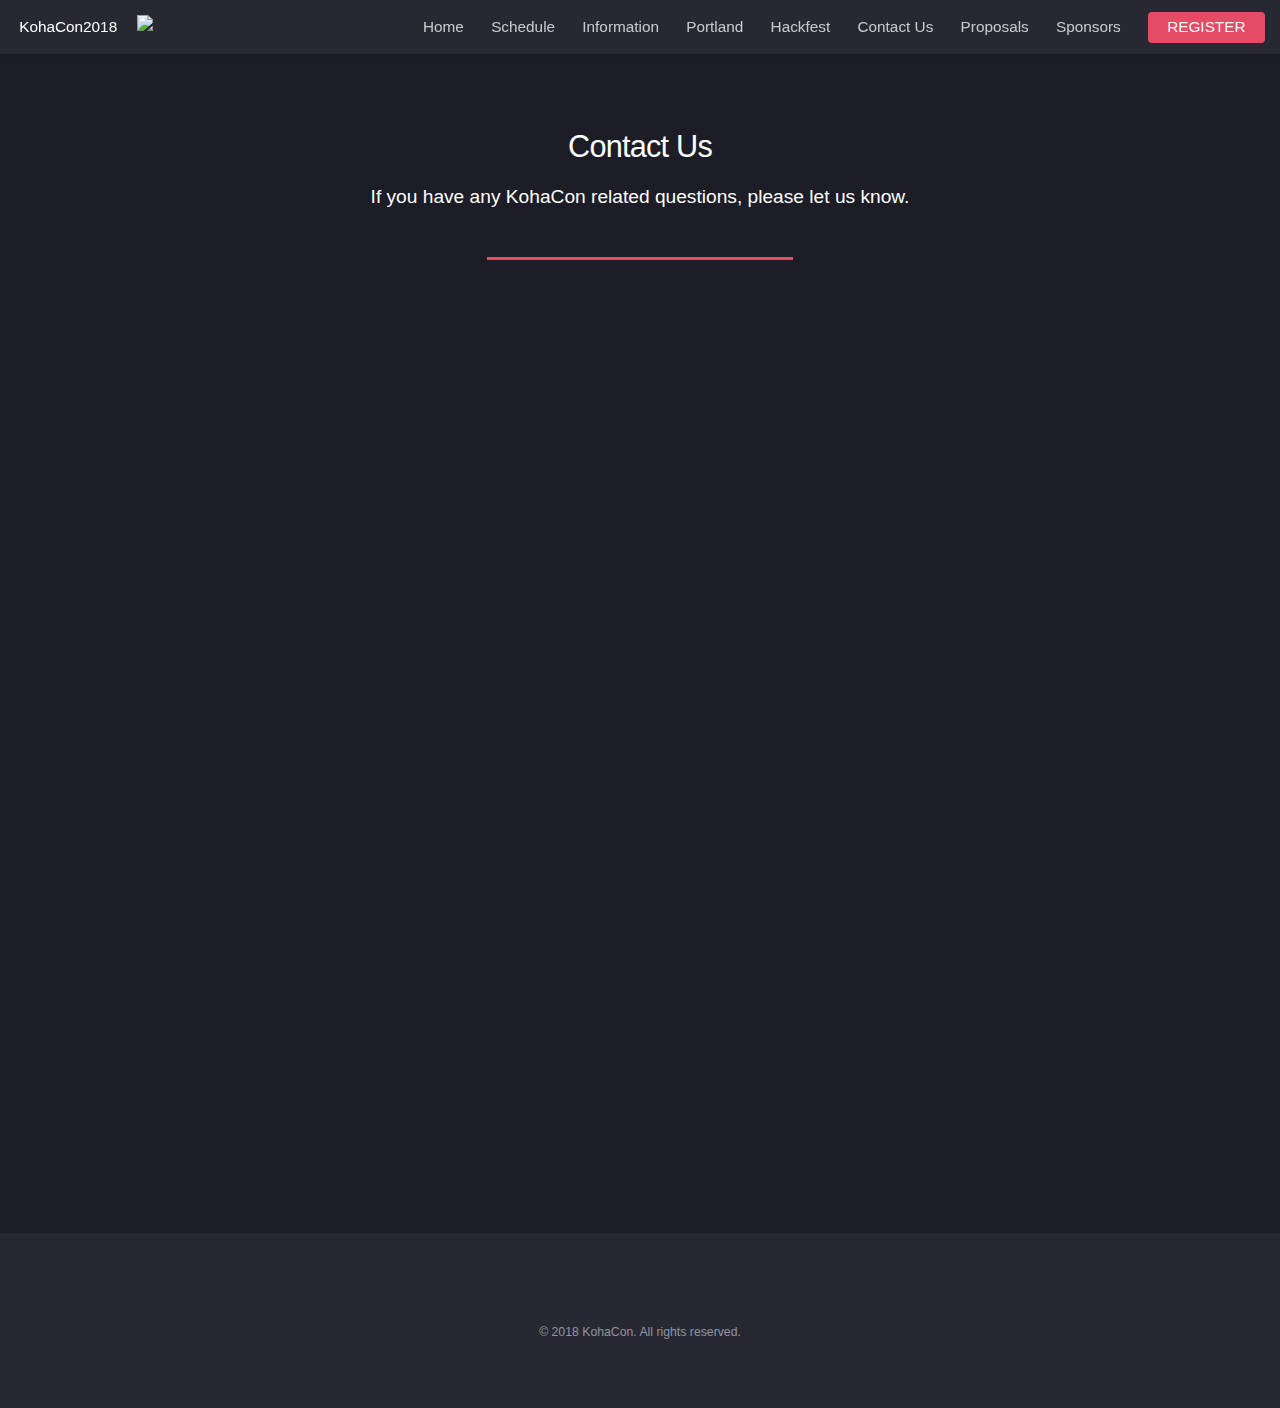
==== commit 91f94ad7: "Update contactus.html" ====
--- a/contactus.html
+++ b/contactus.html
@@ -19,7 +19,7 @@
 
 			<!-- Header -->
 				<header id="header">
-					<h1 id="logo"><a href="index.html">KohaCon2018</a></h1>
+					<h1 id="logo"><a href="index.html">KohaCon2018</a><a href="kohaus.html"><img src="https://rawgit.com/bywatersolutions/kohacon2018/master/images/koha_us_500-white.png" width="100px" style="padding-left:20px;"></a></h1>
 					<nav id="nav">
 						<ul>
 							<li><a href="index.html">Home</a></li>
@@ -75,4 +75,4 @@
 			<script src="assets/js/main.js"></script>
 
 	</body>
-</html>+</html>
--- a/assets/css/main.css
+++ b/assets/css/main.css
@@ -49,6 +49,11 @@
 
 	body {
 		-webkit-text-size-adjust: none;
+	}
+
+	#logo a img {
+		position: absolute;
+		top: 15px;
 	}
 
 /* Box Model */
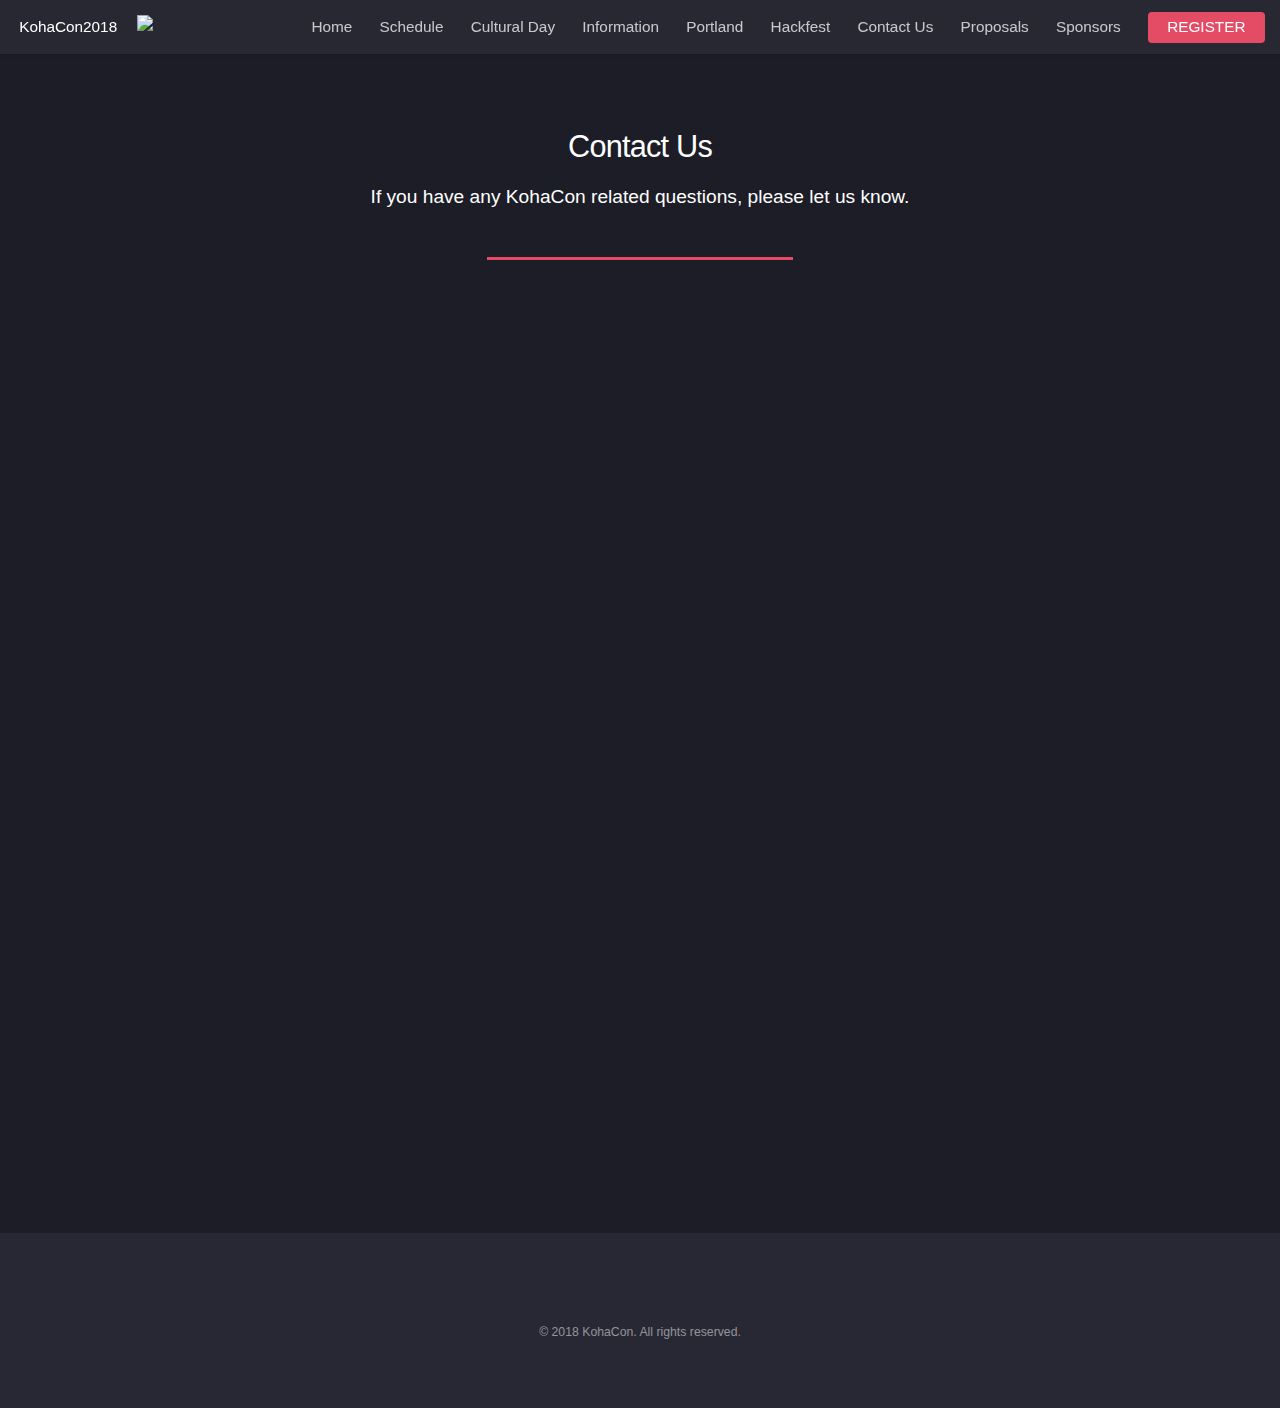
==== commit f63db503: "Update contactus.html" ====
--- a/contactus.html
+++ b/contactus.html
@@ -24,6 +24,7 @@
 						<ul>
 							<li><a href="index.html">Home</a></li>
 							<li><a href="schedule.html">Schedule</a></li>
+							<li><a href="culturalday.html">Cultural Day</a></li>
 							<li><a href="information.html">Information</a></li>
 							<li><a href="portland.html">Portland</a></li>
 							<li><a href="hackfest.html">Hackfest</a></li>
--- a/assets/css/main.css
+++ b/assets/css/main.css
@@ -56,6 +56,23 @@
 		top: 15px;
 	}
 
+	form input {
+		float:left;
+		padding-top:30px;
+	}
+	#donate {
+		float: left;
+		margin-top: 35px;
+		font-size: 18px;
+		font-weight: 500;
+	}
+
+	#donate2 {
+		
+		margin-top: 35px;
+		font-size: 18px;
+		font-weight: 500;
+	}
 /* Box Model */
 
 	*, *:before, *:after {
@@ -4053,3 +4070,86 @@
 		margin-left: auto;
 		margin-right: auto;
 	}
+
+	@media only screen and (max-width: 1100px) and (min-width: 736px)  {
+		#logo img {
+			display: none
+		}
+	}
+
+	@media only screen and (min-width: 736px) {
+		#logo img {
+			position: absolute;
+			top: 8px;
+		}
+	}
+
+#sponsorLogo {
+    text-align: center;
+}
+
+#sponsorLogo img {
+    margin-right: 25px;
+}
+
+.popup p {
+	color: #000000;
+}
+
+.overlay {
+  position: fixed;
+  top: 0;
+  bottom: 0;
+  left: 0;
+  right: 0;
+  background: rgba(0, 0, 0, 0.7);
+  transition: opacity 500ms;
+  visibility: hidden;
+  opacity: 0;
+}
+.overlay:target {
+  visibility: visible;
+  opacity: 1;
+}
+
+.popup {
+  margin: 70px auto;
+  padding: 20px;
+  background: #fff;
+  border-radius: 5px;
+  width: 30%;
+  position: relative;
+  transition: all 5s ease-in-out;
+}
+
+.popup h2 {
+  margin-top: 0;
+  color: #333;
+  font-family: Tahoma, Arial, sans-serif;
+}
+.popup .close {
+  position: absolute;
+  top: 20px;
+  right: 30px;
+  transition: all 200ms;
+  font-size: 30px;
+  font-weight: bold;
+  text-decoration: none;
+  color: #333;
+}
+.popup .close:hover {
+  color: #06D85F;
+}
+.popup .content {
+  max-height: 30%;
+  overflow: auto;
+}
+
+@media screen and (max-width: 700px){
+  .box{
+    width: 70%;
+  }
+  .popup{
+    width: 70%;
+  }
+}
